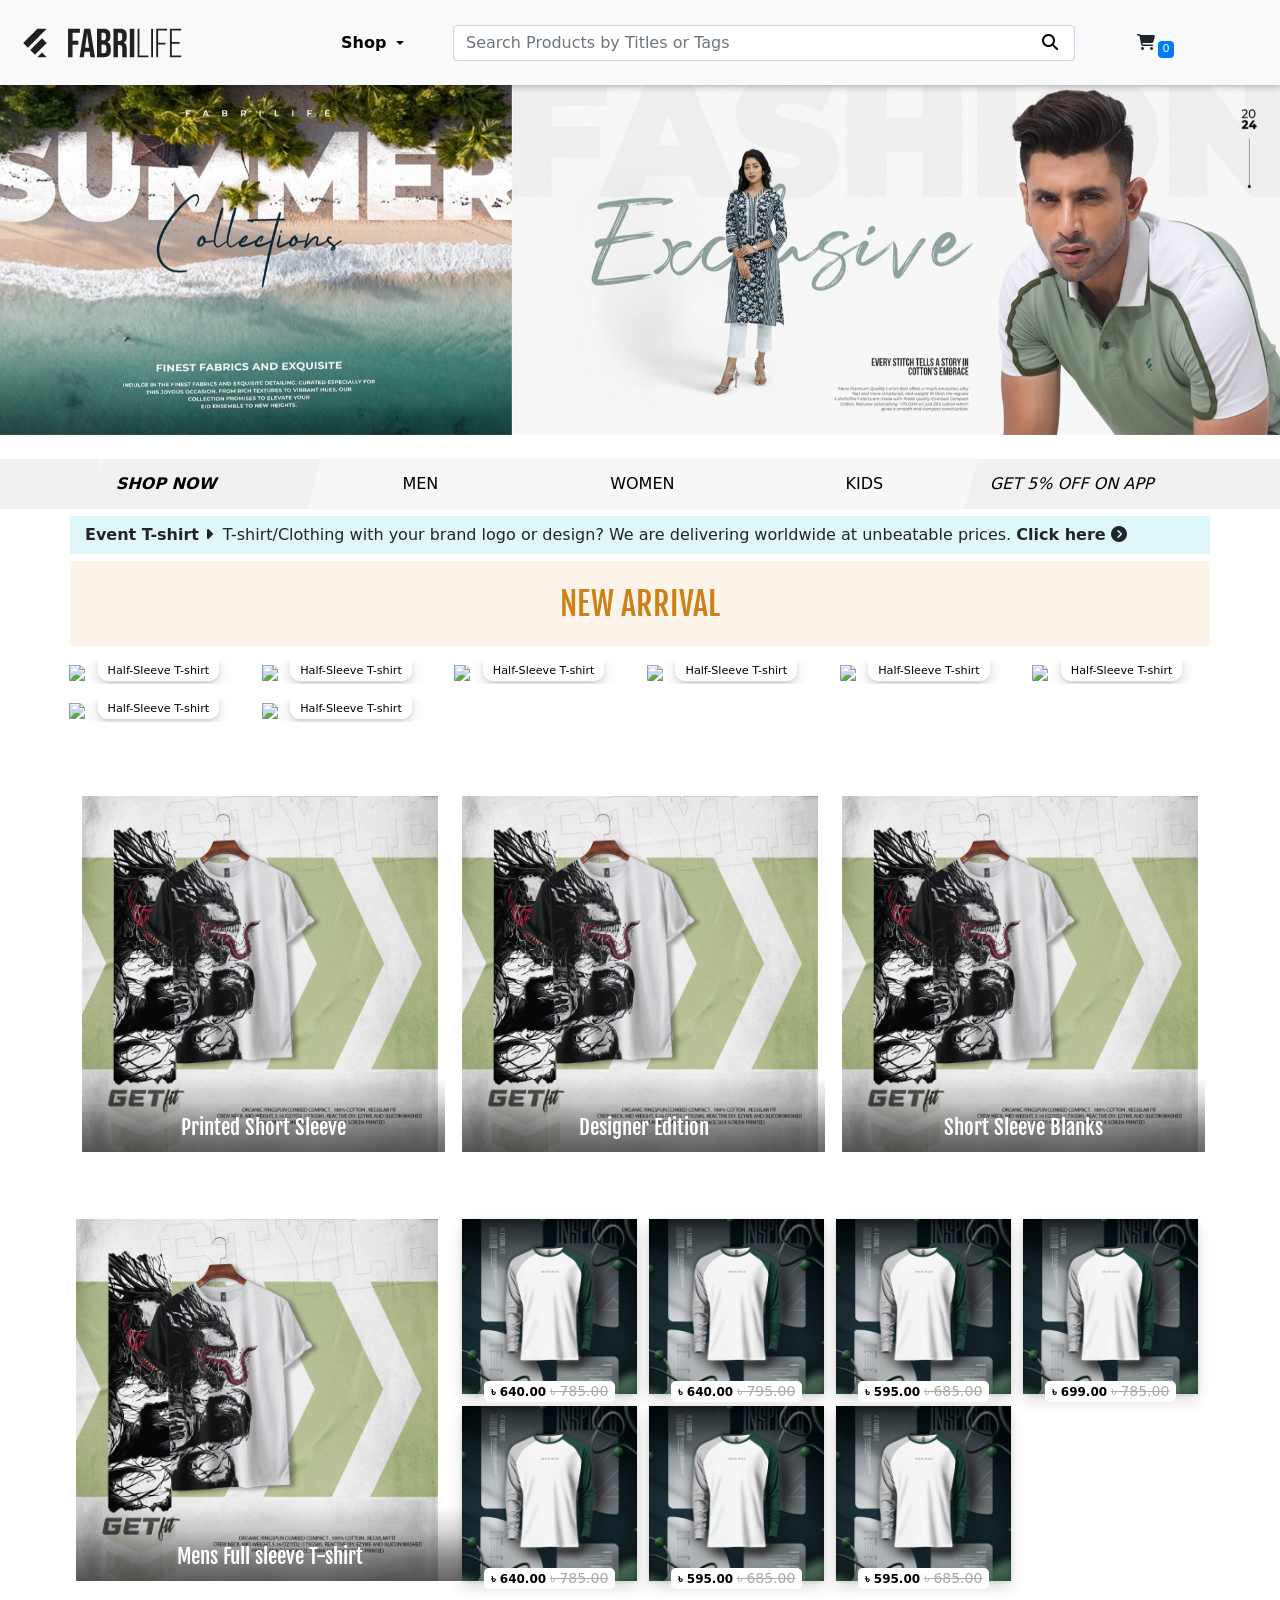
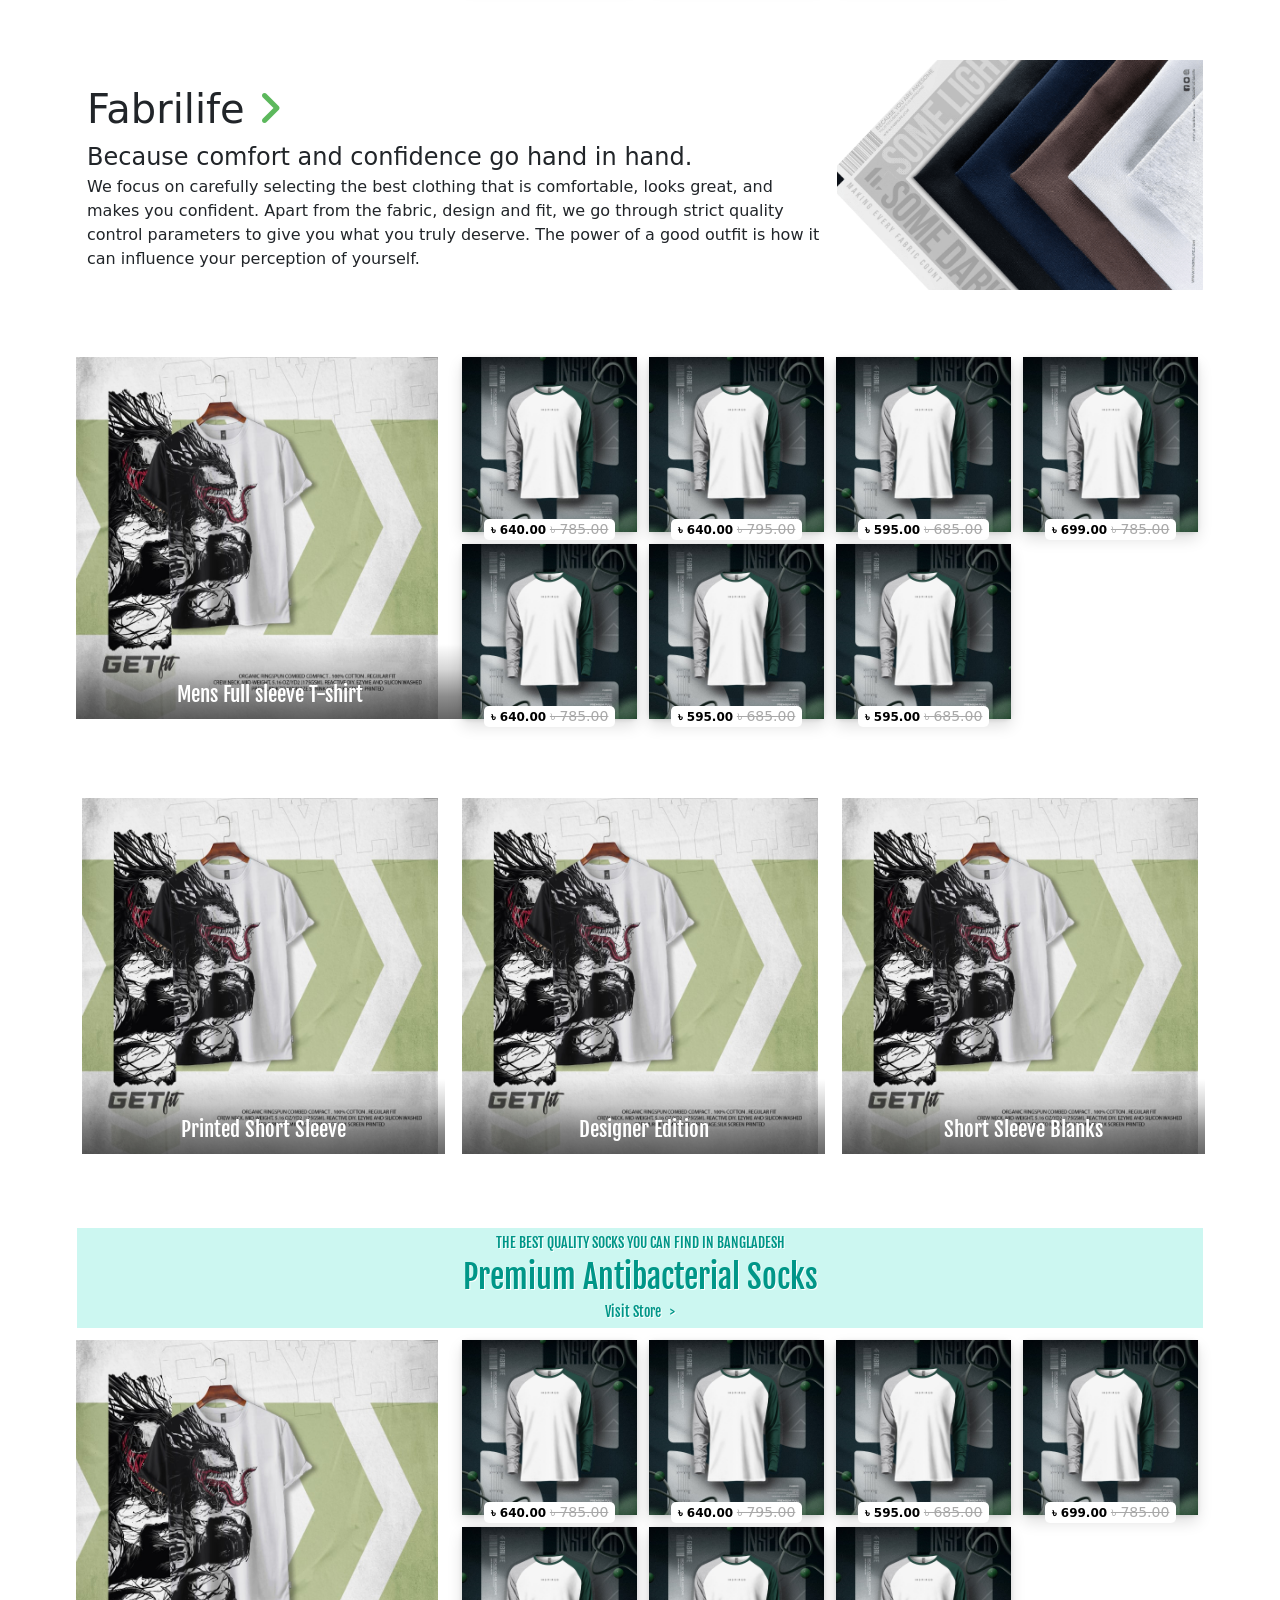
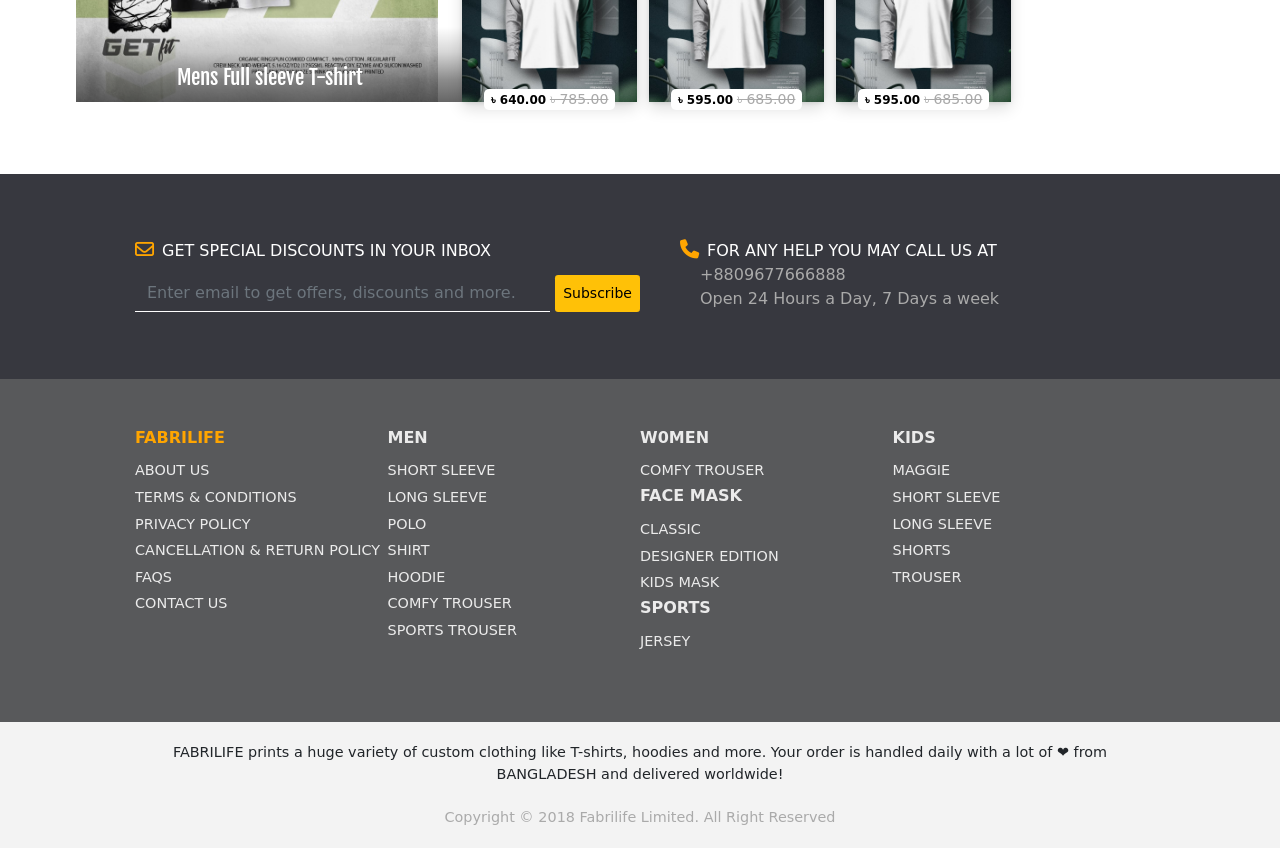
==== index.html @ a07b7080 "my first project" ====
<!DOCTYPE html>
<html lang="en">
<head>
    <meta charset="UTF-8">
    <meta name="viewport" content="width=device-width, initial-scale=1.0">
    <link rel="stylesheet" href="css/bootstrap.min.css">
    <link rel="stylesheet" href="css/all.min.css">
    <!-- Owl Carousel CSS -->
    <link rel="stylesheet" href="https://cdnjs.cloudflare.com/ajax/libs/OwlCarousel2/2.3.4/assets/owl.carousel.min.css">
    <link rel="stylesheet" href="https://cdnjs.cloudflare.com/ajax/libs/OwlCarousel2/2.3.4/assets/owl.theme.default.min.css">
    <!-- Style CSS -->
    <link rel="stylesheet" href="css/style.css">
    <link rel="stylesheet" href="css/responsive.css">
    <title>FabriLife</title>
</head>
<body>
    <nav class="navbar navbar-expand-lg navbar-light bg-light">
        <div class="container-fluid">
          <a class="navbar-brand" href="#"><img src="Images/fabrilife.svg" alt="logo" width="180px" height="36px"></a>
          <button class="navbar-toggler" type="button" data-bs-toggle="collapse" data-bs-target="#navbarSupportedContent" aria-controls="navbarSupportedContent" aria-expanded="false" aria-label="Toggle navigation">
            <span class="navbar-toggler-icon"></span>
          </button>
          <div class="collapse navbar-collapse" id="navbarSupportedContent">
            <div>
            </div>
            <ul class="navbar-nav me-auto mb-2 mb-lg-0">              
              <li class="nav-item dropdown active" >
                <a class="nav-link dropdown-toggle" href="#" id="navbarDropdown" role="button" data-bs-toggle="dropdown" aria-expanded="false">
                    Shop
                </a>
                <ul class="dropdown-menu" aria-labelledby="navbarDropdown">
                    <div class="d-flex">
                        <li>
                          <ul>
                              <li>abcd</li>
                              <li>efgh</li>
                              <li>ijkl</li>
                              <li>mnop</li>
                          </ul>
                        </li>
                        <li style="background-color: #f7f7f7;">
                          <ul>
                              <li>abcd</li>
                              <li>efgh</li>
                              <li>ijkl</li>
                              <li>mnop</li>
                          </ul>
                        </li>
                        <li>
                          <ul>
                              <li>abcd</li>
                              <li>efgh</li>
                              <li>ijkl</li>
                              <li>mnop</li>
                          </ul>
                        </li>
                        <li style="background-color: #f7f7f7;">
                          <ul>
                              <li>abcd</li>
                              <li>efgh</li>
                              <li>ijkl</li>
                              <li>mnop</li>
                          </ul>
                        </li>
                    </div>
                </ul>
              </li>
            </ul>
            <form class="d-flex">
              <input class="form-control me-2" type="search" placeholder="Search Products by Titles or Tags" aria-label="Search">
              <button class="border-0 bg-transparent" type="submit"><i class="fa-solid fa-magnifying-glass"></i></button>
            </form>            
            <a href="cart.html"><button class="btn" type="button"><i class="fa-solid fa-cart-shopping"></i> <span>0</span></button></a>
          </div>
        </div>
    </nav>
    <section>
    <div id="banner" class="owl-carousel">
        <div class="item"><a href="detailes.html"><img src="Images/663c8117d711e.jpg" alt="Slide 1"></a></div>
        <div class="item"><img src="image2.jpg" alt="Slide 2"></div>
        <div class="item"><img src="image3.jpg" alt="Slide 3"></div>
        <!-- Add more slides as needed -->
    </div>
    <div class="body-menu">
        <div class="body-menu-item row">
            <div class="col-lg-1"></div>
            <div class="skew col-lg-2">
                <a class="no-style-link unskew" href="shop.html">SHOP NOW</a>
            </div>
            <div class="col-lg-2">
                <a class="no-style-link" href="">MEN</a>
            </div>
            <div class=" col-lg-2">
                <a class="no-style-link" href="">WOMEN</a>
            </div>
            <div class=" col-lg-2">
                <a class="no-style-link" href="">KIDS</a>
            </div>
            <div class="no-style-link skew col-lg-3" href="">
                <span>GET 5% OFF ON APP</span>                  
            </div>
        </div>
    </div>
    </section>
    <section>
    <div class="container px-0">
        <div class="event_target">
        <strong>Event T-shirt <i class="fa fa-caret-right" aria-hidden="true"></i></strong>&nbsp;
        <span>
            T-shirt/Clothing with your brand logo or design? We are delivering worldwide at unbeatable prices.
            <strong>Click here <i class="fa fa-chevron-circle-right" aria-hidden="true"></i></strong>
        </span>
        </div>
        <div class="campaign shoptop">
        <a class="hot-container-link mindfordesign" href="checkout.html">
            <div class="hot-image-title light">
                NEW ARRIVAL
            </div>
        </a>
        </div>
    </div>
    </section>
    <section id="category">
    <div class="container px-1">
        <div class="row">
        <div class="col-xl-2 col-lg-3 col-md-4 col-sm-6 col-xs-6">
            <div class="flex-cat-block">
                <div class="flex-cat-img">
                    <a href="">
                        <img src="https://www.fabrilife.com/image-gallery/61a794e19d4b4-square.jpg">
                    </a>
                    <div class="flex-cat-button">
                        <a href="">Half-Sleeve T-shirt</a>
                    </div>
                </div>
            </div>
        </div>
        <div class="col-xl-2 col-lg-3 col-md-4 col-sm-6 col-xs-6">
            <div class="flex-cat-block">
                <div class="flex-cat-img">
                    <a href="">
                        <img src="https://www.fabrilife.com/image-gallery/61a794e19d4b4-square.jpg">
                    </a>
                    <div class="flex-cat-button">
                        <a href="">Half-Sleeve T-shirt</a>
                    </div>
                </div>
            </div>
        </div>
        <div class="col-xl-2 col-lg-3 col-md-4 col-sm-6 col-xs-6">
            <div class="flex-cat-block">
                <div class="flex-cat-img">
                    <a href="">
                        <img src="https://www.fabrilife.com/image-gallery/61a794e19d4b4-square.jpg">
                    </a>
                    <div class="flex-cat-button">
                        <a href="">Half-Sleeve T-shirt</a>
                    </div>
                </div>
            </div>
        </div>
        <div class="col-xl-2 col-lg-3 col-md-4 col-sm-6 col-xs-6">
            <div class="flex-cat-block">
                <div class="flex-cat-img">
                    <a href="">
                        <img src="https://www.fabrilife.com/image-gallery/61a794e19d4b4-square.jpg">
                    </a>
                    <div class="flex-cat-button">
                        <a href="">Half-Sleeve T-shirt</a>
                    </div>
                </div>
            </div>
        </div>
        <div class="col-xl-2 col-lg-3 col-md-4 col-sm-6 col-xs-6">
            <div class="flex-cat-block">
                <div class="flex-cat-img">
                    <a href="">
                        <img src="https://www.fabrilife.com/image-gallery/61a794e19d4b4-square.jpg">
                    </a>
                    <div class="flex-cat-button">
                        <a href="">Half-Sleeve T-shirt</a>
                    </div>
                </div>
            </div>
        </div>
        <div class="col-xl-2 col-lg-3 col-md-4 col-sm-6 col-xs-6">
            <div class="flex-cat-block">
                <div class="flex-cat-img">
                    <a href="">
                        <img src="https://www.fabrilife.com/image-gallery/61a794e19d4b4-square.jpg">
                    </a>
                    <div class="flex-cat-button">
                        <a href="">Half-Sleeve T-shirt</a>
                    </div>
                </div>
            </div>
        </div>
        <div class="col-xl-2 col-lg-3 col-md-4 col-sm-6 col-xs-6">
            <div class="flex-cat-block">
                <div class="flex-cat-img">
                    <a href="">
                        <img src="https://www.fabrilife.com/image-gallery/61a794e19d4b4-square.jpg">
                    </a>
                    <div class="flex-cat-button">
                        <a href="">Half-Sleeve T-shirt</a>
                    </div>
                </div>
            </div>
        </div>
        <div class="col-xl-2 col-lg-3 col-md-4 col-sm-6 col-xs-6">
            <div class="flex-cat-block">
                <div class="flex-cat-img">
                    <a href="">
                        <img src="https://www.fabrilife.com/image-gallery/61a794e19d4b4-square.jpg">
                    </a>
                    <div class="flex-cat-button">
                        <a href="">Half-Sleeve T-shirt</a>
                    </div>
                </div>
            </div>
        </div>
        </div>
    </div>
    </section>
    <section id="poster">
    <div class="container">
        <div class="row">
        <div class="col-lg-4 col-md-4 col-sm-6 col-xs-12">
            <a class="product-link" href="">
                <div>
                    <img src="Images/638938e7d0d50-square.jpg">
                </div>
                <div class="hero-link">
                    Printed Short Sleeve
                </div>
            </a>
        </div>
        <div class="col-lg-4 col-md-4 col-sm-6 col-xs-12">
            <a class="product-link" href="">
                <div>
                    <img src="Images/638938e7d0d50-square.jpg">
                </div>
                <div class="hero-link">
                    Designer Edition
                </div>
            </a>
        </div>
        <div class="col-lg-4 col-md-4 col-sm-6 col-xs-12">
            <a class="product-link" href="">
                <div>
                    <img src="Images/638938e7d0d50-square.jpg">
                </div>
                <div class="hero-link">
                    Short Sleeve Blanks
                </div>
            </a>
        </div>
    </div>
    </div>

    </section>
    <section id="poster_product">
        <div class="container">
            <div class="row">
                <div class="col-xl-4 col-lg-3 col-md-4 col-sm-6 col-xs-12">
                    <!-- Product item -->
                    <a class="product-link" href="">
                        <div>
                            <img src="Images/638938e7d0d50-square.jpg">
                        </div>
                        <div class="hero-link">
                            Mens Full sleeve T-shirt
                        </div>
                    </a>
                </div>
                <!-- Repeat for other products -->
                <div class="col-xl-8 d-flex flex-wrap">
                   <div class="col-lg-3 col-md-4 col-sm-3 col-xs-6">
                       <a class="product-link" href="/product/72275-mens-metro-edition-premium-full-sleeve-t-shirt-endless">
                           <div class="home-product">
                               <img src="Images/638a77dd0caa8-square.jpg">
                                                               <div class="product-info">
                                   <div class="product-name">Mens Metro Edition Premium Full Sleeve T-shirt - Endless</div>
                               </div>
                               <div class="product-price">
                                   <div>
                                                                       <strong>৳ 640.00</strong> <strike>৳ 785.00</strike>
                                                                       </div>
                               </div>
                           </div>
                       </a>
                   </div>
                   <div class="col-lg-3 col-md-4 col-sm-3 col-xs-6">
                       <a class="product-link" href="/product/72713-mens-metro-edition-premium-full-sleeve-t-shirt-twilight">
                           <div class="home-product">
                               <img src="Images/638a77dd0caa8-square.jpg">
                                                               <div class="product-info">
                                   <div class="product-name">Mens Metro Edition Premium Full Sleeve T-shirt - Twilight </div>
                               </div>
                               <div class="product-price">
                                   <div>
                                                                       <strong>৳ 640.00</strong> <strike>৳ 795.00</strike>
                                                                       </div>
                               </div>
                           </div>
                       </a>
                   </div>
                   <div class="col-lg-3 col-md-4 col-sm-3 col-xs-6">
                       <a class="product-link" href="/product/72154-mens-premium-blank-full-sleeve-t-shirt-sky-blue">
                           <div class="home-product">
                               <img src="Images/638a77dd0caa8-square.jpg">
                                                               <div class="product-info">
                                   <div class="product-name">Mens Premium Blank Full Sleeve T-Shirt - Sky blue </div>
                               </div>
                               <div class="product-price">
                                   <div>
                                                                       <strong>৳ 595.00</strong> <strike>৳ 685.00</strike>
                                                                       </div>
                               </div>
                           </div>
                       </a>
                   </div>
                   <div class="col-lg-3 col-md-4 col-sm-3 col-xs-6">
                       <a class="product-link" href="/product/71877-mens-urban-edition-premium-full-sleeve-t-shirt-serenity">
                           <div class="home-product">
                               <img src="Images/638a77dd0caa8-square.jpg">
                                                               <div class="product-info">
                                   <div class="product-name">Mens Urban Edition Premium Full Sleeve T-shirt - Serenity</div>
                               </div>
                               <div class="product-price">
                                   <div>
                                                                       <strong>৳ 699.00</strong> <strike>৳ 785.00</strike>
                                                                       </div>
                               </div>
                           </div>
                       </a>
                   </div>
                   <div class="col-lg-3 col-md-4 col-sm-3 col-xs-6">
                       <a class="product-link" href="/product/72271-mens-metro-edition-premium-full-sleeve-t-shirt-courage">
                           <div class="home-product">
                               <img src="Images/638a77dd0caa8-square.jpg">
                                                               <div class="product-info">
                                   <div class="product-name">Mens Metro Edition Premium Full Sleeve T-shirt - Courage</div>
                               </div>
                               <div class="product-price">
                                   <div>
                                                                       <strong>৳ 640.00</strong> <strike>৳ 785.00</strike>
                                                                       </div>
                               </div>
                           </div>
                       </a>
                   </div>
                   <div class="col-lg-3 col-md-4 col-sm-3 col-xs-6">
                       <a class="product-link" href="/product/72153-mens-premium-blank-full-sleeve-t-shirt-stellar">
                           <div class="home-product">
                               <img src="Images/638a77dd0caa8-square.jpg">
                                                               <div class="product-info">
                                   <div class="product-name">Mens Premium Blank Full Sleeve T-Shirt - Stellar</div>
                               </div>
                               <div class="product-price">
                                   <div>
                                                                       <strong>৳ 595.00</strong> <strike>৳ 685.00</strike>
                                                                       </div>
                               </div>
                           </div>
                       </a>
                   </div>
                   <div class="col-lg-3 col-md-4 col-sm-3 col-xs-6">
                       <a class="product-link" href="/product/72724-mens-premium-blank-full-sleeve-t-shirt-iceburg-green">
                           <div class="home-product">
                               <img src="Images/638a77dd0caa8-square.jpg">
                                                               <div class="product-info">
                                   <div class="product-name">Mens Premium Blank Full Sleeve T-Shirt - Iceburg green</div>
                               </div>
                               <div class="product-price">
                                   <div>
                                                                       <strong>৳ 595.00</strong> <strike>৳ 685.00</strike>
                                                                       </div>
                               </div>
                           </div>
                       </a>
                   </div>
                   <!-- <div class="col-xl-2 col-lg-3 col-md-4 col-sm-3 col-xs-6">
                       <a class="product-link" href="/product/71735-premium-full-sleeve-raglan-t-shirt-navy">
                           </a><div class="home-product"><a class="product-link" href="/product/71735-premium-full-sleeve-raglan-t-shirt-navy">
                               <img src="Images/638a77dd0caa8-square.jpg">
                                                               </a><a class="hot-container-link" href="https://fabrilife.com/shop?refinementList%5Bcats%5D%5B0%5D=Mens%20%3E%20Full%20Sleeve%20T-shirt"><div class="hot-image-title"><span>View</span><span>More</span></div></a>
                                                               <div class="product-info">
                                   <div class="product-name">Premium Full Sleeve Raglan T-Shirt - Navy</div>
                               </div>
                               <div class="product-price">
                                   <div>
                                                                       <strong>৳ 595.00</strong> <strike>৳ 685.00</strike>
                                                                       </div>
                               </div>
                           </div>
                       
                   </div> -->
                </div>
            </div>
        </div>
    </section>
    <section id="fabric"> 
        <div class="container">
            <div class="row comfort-flex">
                <div class="col-lg-8 col-sm-12">
                    <div class="comfort">
                        <div class="comfort-heading">Fabrilife <i style="color: #5cb85c;" class="fa fa-angle-right" aria-hidden="true"></i></div>
                        <div class="comfort-subheading">Because comfort and confidence go hand in hand.</div>
                        <span>
                            We focus on carefully selecting the best clothing that is comfortable, looks great, and makes you confident.
                            Apart from the fabric, design and fit, we go through strict quality control parameters to give you what you truly deserve.
                            The power of a good outfit is how it can influence your perception of yourself.
                        </span>
                    </div>
                </div>
                <div class="col-lg-4 col-sm-12">
                    <a class="product-link" href="#">
                        <div>
                            <img src="Images/fabric.png">
                        </div>
                    </a>
                </div>
            </div>
        </div>
    </section>
    <section id="poster_product">
        <div class="container">
            <div class="row">
                <div class="col-xl-4 col-lg-3 col-md-4 col-sm-6 col-xs-12">
                    <!-- Product item -->
                    <a class="product-link" href="">
                        <div>
                            <img src="Images/638938e7d0d50-square.jpg">
                        </div>
                        <div class="hero-link">
                            Mens Full sleeve T-shirt
                        </div>
                    </a>
                </div>
                <!-- Repeat for other products -->
                <div class="col-xl-8 d-flex flex-wrap">
                   <div class="col-lg-3 col-md-4 col-sm-3 col-xs-6">
                       <a class="product-link" href="/product/72275-mens-metro-edition-premium-full-sleeve-t-shirt-endless">
                           <div class="home-product">
                               <img src="Images/638a77dd0caa8-square.jpg">
                                                               <div class="product-info">
                                   <div class="product-name">Mens Metro Edition Premium Full Sleeve T-shirt - Endless</div>
                               </div>
                               <div class="product-price">
                                   <div>
                                                                       <strong>৳ 640.00</strong> <strike>৳ 785.00</strike>
                                                                       </div>
                               </div>
                           </div>
                       </a>
                   </div>
                   <div class="col-lg-3 col-md-4 col-sm-3 col-xs-6">
                       <a class="product-link" href="/product/72713-mens-metro-edition-premium-full-sleeve-t-shirt-twilight">
                           <div class="home-product">
                               <img src="Images/638a77dd0caa8-square.jpg">
                                                               <div class="product-info">
                                   <div class="product-name">Mens Metro Edition Premium Full Sleeve T-shirt - Twilight </div>
                               </div>
                               <div class="product-price">
                                   <div>
                                                                       <strong>৳ 640.00</strong> <strike>৳ 795.00</strike>
                                                                       </div>
                               </div>
                           </div>
                       </a>
                   </div>
                   <div class="col-lg-3 col-md-4 col-sm-3 col-xs-6">
                       <a class="product-link" href="/product/72154-mens-premium-blank-full-sleeve-t-shirt-sky-blue">
                           <div class="home-product">
                               <img src="Images/638a77dd0caa8-square.jpg">
                                                               <div class="product-info">
                                   <div class="product-name">Mens Premium Blank Full Sleeve T-Shirt - Sky blue </div>
                               </div>
                               <div class="product-price">
                                   <div>
                                                                       <strong>৳ 595.00</strong> <strike>৳ 685.00</strike>
                                                                       </div>
                               </div>
                           </div>
                       </a>
                   </div>
                   <div class="col-lg-3 col-md-4 col-sm-3 col-xs-6">
                       <a class="product-link" href="/product/71877-mens-urban-edition-premium-full-sleeve-t-shirt-serenity">
                           <div class="home-product">
                               <img src="Images/638a77dd0caa8-square.jpg">
                                                               <div class="product-info">
                                   <div class="product-name">Mens Urban Edition Premium Full Sleeve T-shirt - Serenity</div>
                               </div>
                               <div class="product-price">
                                   <div>
                                                                       <strong>৳ 699.00</strong> <strike>৳ 785.00</strike>
                                                                       </div>
                               </div>
                           </div>
                       </a>
                   </div>
                   <div class="col-lg-3 col-md-4 col-sm-3 col-xs-6">
                       <a class="product-link" href="/product/72271-mens-metro-edition-premium-full-sleeve-t-shirt-courage">
                           <div class="home-product">
                               <img src="Images/638a77dd0caa8-square.jpg">
                                                               <div class="product-info">
                                   <div class="product-name">Mens Metro Edition Premium Full Sleeve T-shirt - Courage</div>
                               </div>
                               <div class="product-price">
                                   <div>
                                                                       <strong>৳ 640.00</strong> <strike>৳ 785.00</strike>
                                                                       </div>
                               </div>
                           </div>
                       </a>
                   </div>
                   <div class="col-lg-3 col-md-4 col-sm-3 col-xs-6">
                       <a class="product-link" href="/product/72153-mens-premium-blank-full-sleeve-t-shirt-stellar">
                           <div class="home-product">
                               <img src="Images/638a77dd0caa8-square.jpg">
                                                               <div class="product-info">
                                   <div class="product-name">Mens Premium Blank Full Sleeve T-Shirt - Stellar</div>
                               </div>
                               <div class="product-price">
                                   <div>
                                                                       <strong>৳ 595.00</strong> <strike>৳ 685.00</strike>
                                                                       </div>
                               </div>
                           </div>
                       </a>
                   </div>
                   <div class="col-lg-3 col-md-4 col-sm-3 col-xs-6">
                       <a class="product-link" href="/product/72724-mens-premium-blank-full-sleeve-t-shirt-iceburg-green">
                           <div class="home-product">
                               <img src="Images/638a77dd0caa8-square.jpg">
                                                               <div class="product-info">
                                   <div class="product-name">Mens Premium Blank Full Sleeve T-Shirt - Iceburg green</div>
                               </div>
                               <div class="product-price">
                                   <div>
                                                                       <strong>৳ 595.00</strong> <strike>৳ 685.00</strike>
                                                                       </div>
                               </div>
                           </div>
                       </a>
                   </div>
                   <!-- <div class="col-xl-2 col-lg-3 col-md-4 col-sm-3 col-xs-6">
                       <a class="product-link" href="/product/71735-premium-full-sleeve-raglan-t-shirt-navy">
                           </a><div class="home-product"><a class="product-link" href="/product/71735-premium-full-sleeve-raglan-t-shirt-navy">
                               <img src="Images/638a77dd0caa8-square.jpg">
                                                               </a><a class="hot-container-link" href="https://fabrilife.com/shop?refinementList%5Bcats%5D%5B0%5D=Mens%20%3E%20Full%20Sleeve%20T-shirt"><div class="hot-image-title"><span>View</span><span>More</span></div></a>
                                                               <div class="product-info">
                                   <div class="product-name">Premium Full Sleeve Raglan T-Shirt - Navy</div>
                               </div>
                               <div class="product-price">
                                   <div>
                                                                       <strong>৳ 595.00</strong> <strike>৳ 685.00</strike>
                                                                       </div>
                               </div>
                           </div>
                       
                   </div> -->
                </div>
            </div>
        </div>
    </section>
    <section id="poster">
        <div class="container">
          <div class="row">
            <div class="col-lg-4 col-md-4 col-sm-6 col-xs-12">
                <a class="product-link" href="">
                    <div>
                        <img src="Images/638938e7d0d50-square.jpg">
                    </div>
                    <div class="hero-link">
                        Printed Short Sleeve
                    </div>
                </a>
            </div>
            <div class="col-lg-4 col-md-4 col-sm-6 col-xs-12">
                <a class="product-link" href="">
                    <div>
                        <img src="Images/638938e7d0d50-square.jpg">
                    </div>
                    <div class="hero-link">
                        Designer Edition
                    </div>
                </a>
            </div>
            <div class="col-lg-4 col-md-4 col-sm-6 col-xs-12">
                <a class="product-link" href="">
                    <div>
                        <img src="Images/638938e7d0d50-square.jpg">
                    </div>
                    <div class="hero-link">
                        Short Sleeve Blanks
                    </div>
                </a>
            </div>
        </div>
        </div>

      </section>
    <section id="premium">
        <div class="container">
            <div class="row">
                <div class="col-lg-12">
                    <div class="shoptop" style="min-height: 100px;">
                        <a class="hot-container-link mindfordesign" href="">
                            <div class="hot-image-title light">
                                <div class="hot-title">The Best Quality Socks you can find in Bangladesh</div>
                                <div class="hot-topic">Premium Antibacterial Socks</div>
                                <div class="hot-link">Visit Store&nbsp;&nbsp;&nbsp;&gt;</div>
                            </div>
                        </a>
                    </div>
                </div>
            </div>
        </div>
    </section>
    <section id="poster_product" style="margin-top: 5px;">
        <div class="container">
            <div class="row">
                <div class="col-xl-4 col-lg-3 col-md-4 col-sm-6 col-xs-12">
                    <!-- Product item -->
                    <a class="product-link" href="">
                        <div>
                            <img src="Images/638938e7d0d50-square.jpg">
                        </div>
                        <div class="hero-link">
                            Mens Full sleeve T-shirt
                        </div>
                    </a>
                </div>
                <!-- Repeat for other products -->
                <div class="col-xl-8 d-flex flex-wrap">
                   <div class="col-lg-3 col-md-4 col-sm-3 col-xs-6">
                       <a class="product-link" href="/product/72275-mens-metro-edition-premium-full-sleeve-t-shirt-endless">
                           <div class="home-product">
                               <img src="Images/638a77dd0caa8-square.jpg">
                                                               <div class="product-info">
                                   <div class="product-name">Mens Metro Edition Premium Full Sleeve T-shirt - Endless</div>
                               </div>
                               <div class="product-price">
                                   <div>
                                                                       <strong>৳ 640.00</strong> <strike>৳ 785.00</strike>
                                                                       </div>
                               </div>
                           </div>
                       </a>
                   </div>
                   <div class="col-lg-3 col-md-4 col-sm-3 col-xs-6">
                       <a class="product-link" href="/product/72713-mens-metro-edition-premium-full-sleeve-t-shirt-twilight">
                           <div class="home-product">
                               <img src="Images/638a77dd0caa8-square.jpg">
                                                               <div class="product-info">
                                   <div class="product-name">Mens Metro Edition Premium Full Sleeve T-shirt - Twilight </div>
                               </div>
                               <div class="product-price">
                                   <div>
                                                                       <strong>৳ 640.00</strong> <strike>৳ 795.00</strike>
                                                                       </div>
                               </div>
                           </div>
                       </a>
                   </div>
                   <div class="col-lg-3 col-md-4 col-sm-3 col-xs-6">
                       <a class="product-link" href="/product/72154-mens-premium-blank-full-sleeve-t-shirt-sky-blue">
                           <div class="home-product">
                               <img src="Images/638a77dd0caa8-square.jpg">
                                                               <div class="product-info">
                                   <div class="product-name">Mens Premium Blank Full Sleeve T-Shirt - Sky blue </div>
                               </div>
                               <div class="product-price">
                                   <div>
                                                                       <strong>৳ 595.00</strong> <strike>৳ 685.00</strike>
                                                                       </div>
                               </div>
                           </div>
                       </a>
                   </div>
                   <div class="col-lg-3 col-md-4 col-sm-3 col-xs-6">
                       <a class="product-link" href="/product/71877-mens-urban-edition-premium-full-sleeve-t-shirt-serenity">
                           <div class="home-product">
                               <img src="Images/638a77dd0caa8-square.jpg">
                                                               <div class="product-info">
                                   <div class="product-name">Mens Urban Edition Premium Full Sleeve T-shirt - Serenity</div>
                               </div>
                               <div class="product-price">
                                   <div>
                                                                       <strong>৳ 699.00</strong> <strike>৳ 785.00</strike>
                                                                       </div>
                               </div>
                           </div>
                       </a>
                   </div>
                   <div class="col-lg-3 col-md-4 col-sm-3 col-xs-6">
                       <a class="product-link" href="/product/72271-mens-metro-edition-premium-full-sleeve-t-shirt-courage">
                           <div class="home-product">
                               <img src="Images/638a77dd0caa8-square.jpg">
                                                               <div class="product-info">
                                   <div class="product-name">Mens Metro Edition Premium Full Sleeve T-shirt - Courage</div>
                               </div>
                               <div class="product-price">
                                   <div>
                                                                       <strong>৳ 640.00</strong> <strike>৳ 785.00</strike>
                                                                       </div>
                               </div>
                           </div>
                       </a>
                   </div>
                   <div class="col-lg-3 col-md-4 col-sm-3 col-xs-6">
                       <a class="product-link" href="/product/72153-mens-premium-blank-full-sleeve-t-shirt-stellar">
                           <div class="home-product">
                               <img src="Images/638a77dd0caa8-square.jpg">
                                                               <div class="product-info">
                                   <div class="product-name">Mens Premium Blank Full Sleeve T-Shirt - Stellar</div>
                               </div>
                               <div class="product-price">
                                   <div>
                                                                       <strong>৳ 595.00</strong> <strike>৳ 685.00</strike>
                                                                       </div>
                               </div>
                           </div>
                       </a>
                   </div>
                   <div class="col-lg-3 col-md-4 col-sm-3 col-xs-6">
                       <a class="product-link" href="/product/72724-mens-premium-blank-full-sleeve-t-shirt-iceburg-green">
                           <div class="home-product">
                               <img src="Images/638a77dd0caa8-square.jpg">
                                                               <div class="product-info">
                                   <div class="product-name">Mens Premium Blank Full Sleeve T-Shirt - Iceburg green</div>
                               </div>
                               <div class="product-price">
                                   <div>
                                                                       <strong>৳ 595.00</strong> <strike>৳ 685.00</strike>
                                                                       </div>
                               </div>
                           </div>
                       </a>
                   </div>
                   <!-- <div class="col-xl-2 col-lg-3 col-md-4 col-sm-3 col-xs-6">
                       <a class="product-link" href="/product/71735-premium-full-sleeve-raglan-t-shirt-navy">
                           </a><div class="home-product"><a class="product-link" href="/product/71735-premium-full-sleeve-raglan-t-shirt-navy">
                               <img src="Images/638a77dd0caa8-square.jpg">
                                                               </a><a class="hot-container-link" href="https://fabrilife.com/shop?refinementList%5Bcats%5D%5B0%5D=Mens%20%3E%20Full%20Sleeve%20T-shirt"><div class="hot-image-title"><span>View</span><span>More</span></div></a>
                                                               <div class="product-info">
                                   <div class="product-name">Premium Full Sleeve Raglan T-Shirt - Navy</div>
                               </div>
                               <div class="product-price">
                                   <div>
                                                                       <strong>৳ 595.00</strong> <strike>৳ 685.00</strike>
                                                                       </div>
                               </div>
                           </div>
                       
                   </div> -->
                </div>
            </div>
        </div>
    </section>
    <footer>
        <div class="footer-container mt-4">
            <div id="footer" class="container-fluid no-margin-padding">
              <div class="row newsletter">
                  <div class="ftbl d-flex">
                      <div class="col-md-6 text-center">
                          <div class="pull-left">
                              <div class="ftbl-text"><i class="fa fa-envelope-o"></i>GET SPECIAL DISCOUNTS IN YOUR INBOX</div>
                              <div class="form-inline pull-left newsletter-form">
                                <input class="form-control mail-subscribe email-submit-input" type="email" name="email" placeholder="Enter email to get offers, discounts and more." required="">
                                <button class="btn btn-sm btn-warning mail-subscribe-btn" type="submit">Subscribe</button>
                              </div>
                          </div>
                      </div>
                      <div class="col-md-6 text-center">
                          <div class="pull-left">
                              <div class="ftbl-text"><i class="fa fa-phone"></i>FOR ANY HELP YOU MAY CALL US AT</div>
                              <div style="text-align: left; color: #aaa; margin-left: 20px">
                                +8809677666888<br>
                                Open 24 Hours a Day, 7 Days a week
                              </div>
                          </div>
                      </div>
                  </div>
              </div>
              <div class="row footer_menu_item">
                  <div class="ftbl">
                      <div class="col-lg-3 col-md-6 col-sm-12 text-left">
                          <div style=" color: orange">FABRILIFE</div>
                          <li class="sub-item-list"><a class="no-style-link" href="/user-specification">ABOUT US</a></li>
                          <li class="sub-item-list"><a class="no-style-link" href="/terms">TERMS &amp; CONDITIONS</a></li>
                          <li class="sub-item-list"><a class="no-style-link" href="/privacy-policy">PRIVACY POLICY</a></li>
                          <li class="sub-item-list"><a class="no-style-link" href="/refund-policy">CANCELLATION &amp; RETURN POLICY</a></li>
                          <li class="sub-item-list"><a class="no-style-link" href="/faq">FAQS</a></li>
                          <li class="sub-item-list"><a class="no-style-link" href="/contact-us">CONTACT US</a></li>
                          <!-- <ul style="margin: 0px; padding: 15px 0 0 0;">
                              <li class="text-center" style="list-style:none; display: inline-block; background: #000; border-radius: .7rem; width: 1.4rem; height: 1.4rem;">
                                  <a class="fabrilife_social" style="color: white;" href="https://www.facebook.com/fabrilife" title="Facebook">
                                     <i class="fa fa-facebook"></i>
                                 </a>
                              </li>
                              <li class="text-center" style="list-style:none; display: inline-block; background: #000; border-radius: .7rem; width: 1.4rem; height: 1.4rem;">
                                  <a class="fabrilife_social" style="color: white;" href="https://twitter.com/fabrilife" title="Twitter">
                                     <i class="fa fa-twitter"></i>
                                 </a>
                              </li>
                              <li class="text-center" style="list-style:none; display: inline-block; background: #000; border-radius: .7rem; width: 1.4rem; height: 1.4rem;">
                                  <a class="fabrilife_social" style="color: white;" href="https://www.youtube.com/channel/UCLooFQFh-FJvbMKIBXQszxQ" title="Google Plus">
                                     <i class="fa fa-youtube"></i>
                                  </a>
                              </li>
                              <li class="text-center" style="list-style:none; display: inline-block; background: #000; border-radius: .7rem; width: 1.4rem; height: 1.4rem;">
                                  <a class="fabrilife_social" style="color: white;" href="https://www.instagram.com/fabrilife" title="Instagram">
                                     <i class="fa fa-instagram"></i>
                                 </a>
                              </li>
                              <li class="text-center" style="list-style:none; display: inline-block; background: #000; border-radius: .7rem; width: 1.4rem; height: 1.4rem;">
                                 <a class="fabrilife_social" style="color: white;" href="https://www.pinterest.com/shajgoj/?eq=shajgoj&amp;etslf=4683" title="Pinterest">
                                    <i class="fa fa-pinterest-p"></i>
                                </a>
                              </li>
                          </ul> -->
                      </div>
                      <div class="col-lg-3 col-md-6 col-sm-12 text-left">
                          <div>MEN</div>
                          <li class="sub-item-list"><a class="no-style-link" href="https://fabrilife.com/shop?refinementList%5Bcats%5D%5B0%5D=Mens%20%3E%20Half%20Sleeve%20T-shirt">SHORT SLEEVE</a></li>
                          <li class="sub-item-list"><a class="no-style-link" href="https://fabrilife.com/shop?refinementList%5Bcats%5D%5B0%5D=Mens%20%3E%20Full%20Sleeve%20T-shirt">LONG SLEEVE</a></li>
                          <li class="sub-item-list"><a class="no-style-link" href="https://fabrilife.com/shop?refinementList%5Bcats%5D%5B0%5D=Mens%20%3E%20Polo%20T-shirt">POLO</a></li>
                          <li class="sub-item-list"><a class="no-style-link" href="https://fabrilife.com/shop?refinementList%5Bcats%5D%5B0%5D=Mens%20%3E%20Shirt">SHIRT</a></li>
                          <li class="sub-item-list"><a class="no-style-link" href="https://fabrilife.com/shop?refinementList%5Bcats%5D%5B0%5D=Mens%20%3E%20Hoodie">HOODIE</a></li>
                          <li class="sub-item-list"><a class="no-style-link" href="https://fabrilife.com/shop?refinementList%5Bcats%5D%5B0%5D=Mens%20%3E%20Comfy%20Trouser">COMFY TROUSER</a></li>
                          <li class="sub-item-list"><a class="no-style-link" href="https://fabrilife.com/shop?refinementList%5Bcats%5D%5B0%5D=Mens%20%3E%20Sports%20Trouser">SPORTS TROUSER</a></li>
                      </div>
                      <div class="col-lg-3 col-md-6 col-sm-12 text-left">
                          <div>W0MEN</div>
                          <li class="sub-item-list"><a class="no-style-link" href="https://fabrilife.com/shop?refinementList%5Bcats%5D%5B0%5D=Womens%20%3E%20Comfy%20Trouser">COMFY TROUSER</a></li>
                          <div style="font-weight: bold; font-size: 1rem;">FACE MASK</div>
                          <li class="sub-item-list"><a class="no-style-link" href="https://fabrilife.com/shop?refinementList%5Bcats%5D%5B0%5D=Face%20Mask%20%3E%20Professional%207%20Layer%20Mask">CLASSIC</a></li>
                          <li class="sub-item-list"><a class="no-style-link" href="https://fabrilife.com/shop?refinementList%5Bcats%5D%5B0%5D=Face%20Mask%20%3E%20Womens%20Designer%20Edition">DESIGNER EDITION</a></li>
                          <li class="sub-item-list"><a class="no-style-link" href="https://fabrilife.com/shop?refinementList%5Bcats%5D%5B0%5D=Face%20Mask%20%3E%20Kids%20Mask">KIDS MASK</a></li>
                          <div style="font-weight: bold; font-size: 1rem;">SPORTS</div>
                          <li class="sub-item-list"><a class="no-style-link" href="https://fabrilife.com/shop?refinementList%5Bcats%5D%5B0%5D=Mens%20%3E%20Half%20Sleeve%20T-shirt%20%3E%20Sports">JERSEY</a></li>
                      </div>
                      <div class="col-lg-3 col-md-6 col-sm-12 text-left">
                          <div>KIDS</div>
                          <li class="sub-item-list"><a class="no-style-link" href="https://fabrilife.com/shop?refinementList%5Bcats%5D%5B0%5D=Kids%20%3E%20Maggie">MAGGIE</a></li>
                          <li class="sub-item-list"><a class="no-style-link" href="https://fabrilife.com/shop?refinementList%5Bcats%5D%5B0%5D=Kids%20%3E%20Half%20Sleeve%20T-shirt">SHORT SLEEVE</a></li>
                          <li class="sub-item-list"><a class="no-style-link" href="https://fabrilife.com/shop?refinementList%5Bcats%5D%5B0%5D=Kids%20%3E%20Full%20Sleeve%20T-shirt">LONG SLEEVE</a></li>
                          <li class="sub-item-list"><a class="no-style-link" href="https://fabrilife.com/shop?refinementList%5Bcats%5D%5B0%5D=Kids%20%3E%20Shorts">SHORTS</a></li>
                          <li class="sub-item-list"><a class="no-style-link" href="https://fabrilife.com/shop?refinementList%5Bcats%5D%5B0%5D=Kids%20%3E%20Trouser">TROUSER</a></li>
                      </div>
                  </div>
              </div>
              <div class="row copyright">
                  <div class="title">
                      FABRILIFE prints a huge variety of custom clothing like T-shirts, hoodies and more. Your order is handled daily with a lot of ❤️️ from BANGLADESH and delivered worldwide!
                      <br>
                      <br>
                      <div>Copyright © 2018 Fabrilife Limited. All Right Reserved</div>
                  </div>
              </div>
            </div>
          </div>
    </footer>
    
    <script src="https://cdnjs.cloudflare.com/ajax/libs/jquery/3.6.0/jquery.min.js"></script>
    <!-- Owl Carousel JS -->
    <script src="https://cdnjs.cloudflare.com/ajax/libs/OwlCarousel2/2.3.4/owl.carousel.min.js"></script>
    <!-- jQuery (required by Owl Carousel) -->
    <script src="js/bootstrap.bundle.min.js"></script>
    <script src="js/homepage.js"></script>
</body>
</html>
---- css/style.css ----
@import url('https://fonts.googleapis.com/css2?family=Fjalla+One&display=swap');
@import url('https://fonts.googleapis.com/css2?family=Rajdhani:wght@300;400;500;600;700&display=swap');
*{
    padding: 0;
    margin: 0;
    box-sizing: border-box;
    
}
a{
    text-decoration: none;
}
li{
    list-style: none;
}
ul{
    padding: 0;
    list-style-type: none;
}
img{
    vertical-align: middle;
}
nav{
    height: 85px;
    box-shadow: 0 0 8px 0 rgba(0,0,0,.4);
    position: fixed;
    z-index: 1000;

    & form.d-flex{
        width: 630px;
        height: 36px;
    }
    & .container-fluid {

        & #navbarSupportedContent {
            justify-content: space-between;            
            & ul{
                margin-right: unset !important;
                & .dropdown .dropdown-toggle {
                    font-size: 1rem;
                    font-weight: bold;
                    color: black;
                    &::after{
                        vertical-align: middle;
                    }
                }
                & .dropdown-menu {top: 60px;}
                & .dropdown-menu li{
                    min-width: 150px;
                    line-height: 16px;
                    padding: 10px 15px;
                    
                    & ul li{
                        padding: 6px 0;
                        &:hover{
                            color: #04aeef;                            
                        }
                        &:first-child {
                            color: #222;
                            text-transform: uppercase;
                            font-weight: 500;
                            padding: 6px 0;
                            font-size: 15px;
                            &:hover{
                                color: #04aeef;                            
                            }
                        }
                    }
                }
            }
            & form {
                position: relative;
                & button {
                    position: absolute;
                    right: 25px;
                    top: 50%;
                    transform: translateY(-50%);
                }
            } 
            & button.btn {
                margin-right: 100px;
                position: relative;
                &
                span {
                    background: #007bff;
                    font-size: .7rem;
                    color: white;
                    padding: 0rem .4em;
                    border-radius: .25rem;
                    right: -7px;
                    position: absolute;
                    bottom: 3px;
                }
            }
        } 

        & .navbar-brand{
            margin-right: 100px;
        }
    }
}
#banner {
    & .item img{
        height: 350px;
    }
}
.body-menu{
    background: #f7f7f7;
    height: 50px;
    overflow: hidden;
    & .body-menu-item{
        display: flex;
        justify-content: space-around;
        & .col-lg-1{background: #f1f1f1;}
        & .skew {
            transform: skewX(-15deg);
            background: #f1f1f1;
            padding: 0 0px 0 20px;
            margin: 0 -7px;
            & .unskew {
                transform: skewX(0deg);
                display: flex;
                line-height: 50px;
                font-weight: 600;
            }
        }
        & .col-lg-2{
            line-height: 50px;
            text-align: center;
            & a {
                color: black;
                font-weight: 400;
            }            
        }
        & .col-lg-3{
            line-height: 50px;
            color: black;
            font-weight: 500;
        }
    }
}
.event_target{
    background: #E0F7FA;
    margin-top: 7px;
    padding: 7px 15px;
}
.campaign{
    height: 85px;
    background: #fcf4e9;
    margin-top: 7px;
    & a{
        height: 100%;
        width: 100%;
        display: flex;
        justify-content: center;
        align-items: center;
        & div{
            font-size: 2.0rem !important;
            text-shadow: 1px 1px #FFF !important;
            color: #cc8119 !important;
            font-family: 'Fjalla One', sans-serif;
        }
    }
}
#category .container .row{
    margin-top: 7px;
    & .col-lg-3{
        padding: 7px;
        & .flex-cat-block .flex-cat-img {
            border-radius: 5px;
            overflow: hidden;
            position: relative;
            & a img{
                width: 100%;
            }
            & .flex-cat-button {
                width: 100%;
                position: absolute;
                top: -3px;
                text-align: center;
                & a {
                    padding: 4px 10px;
                    background: #fff;
                    border-radius: 0px 0px 10px 10px;
                    text-decoration: none;
                    color: black;
                    font-size: 0.7rem;
                    font-weight: 500;
                    box-shadow: 0 5px 15px 0 rgba(37,44,97,.15), 0 2px 4px 0 rgba(93,100,148,.2);
                }
            }
        }
    }
}
#poster{
    margin-top: 60px;
    & .row{
        padding: 7px 0;
        & .col-lg-4 a {
            position: relative;
            & div img{
                width: 100%;
            }
        }
    }    
}
.hero-link {
    position: absolute;
    bottom: 0;
    width: 102%;
    font-size: 1.3rem;
    color: #ffffff;
    text-align: center;
    background: linear-gradient(0deg, rgb(0 0 0 / 60%) 0%, rgb(0 0 0 / 45%) 30%, rgb(0 0 0 / 16%) 66%, rgb(0 0 0 / 0%) 100%);
    height: 75px;
    line-height: 100px;
    font-family: 'Fjalla One', sans-serif;
}
#poster_product{
    margin-top: 60px;
    & .row{
        & div{
            /* padding: 7px; */
        }
        & .col-xl-4 {
            position: relative;
            padding-left: 6px;
        }
        & .col-xl-8{
            flex-wrap: wrap;
            padding-right: 0;
            & .col-lg-3{
                padding: 0 12px 12px 0;
            }
        }
        & .col-lg-3{
            height: fit-content;
            & a div img{
                width: 100%;
            }
            & .home-product {
                border-radius: 5px;
                box-shadow: 0 7px 15px 0 rgb(0 0 0 / 13%), 0 1px 4px 0 rgb(0 0 0 / 11%);
                text-decoration: none;
                position: relative;
                padding: 0;
                /* margin-top: 7px; */
                & .product-info {
                    background: #000000;
                    padding: 3px 10px;
                    position: absolute;
                    bottom: 0;
                    opacity: .6;
                    color: #FFF;
                    display: none;
                    width: 100%;
                    & .product-name {
                        text-align: center;
                        font-size: 14px;
                        line-height: 20px;
                        height: 45px;
                    }
                }
                & .product-price {
                    font-size: 12px;
                    position: absolute;
                    bottom: -8px;
                    color: #000;
                    width: 100%;
                    text-align: center;
                    & div {
                        font-size: 12px;
                        text-align: center;
                        background: white;
                        color: #000;
                        border-radius: 5px;
                        padding: 0px 7px;
                        width: fit-content;
                        margin: 0 auto;
                        & strike {
                            color: #a9a9a9;
                            font-size: 14px;
                        }
                    }
                }
            }
        }
    }
}
#fabric{
    margin-top: 60px;
    & .row{
        align-items: center;
        & .col-lg-8{
            padding: 7px;
            & .comfort{
                margin-left: 10px;
                & .comfort-heading {
                    font-size: 2.5rem;
                }
                & .comfort-subheading {
                    font-size: 1.5rem;
                }            
            }
        }
        & .col-lg-4{
            padding: 7px;
            & a div img{
                width: 100%;
            }
        }
    }
}
#premium{
    margin-top: 60px;
    & .row{
        & .col-lg-12{
            padding: 7px;
            & .shoptop{
                background: #ccf7f1;
                height: 85px;
                position: relative;
                & .hot-container-link {
                    top: 0;
                    left: 0;
                    display: block;
                    overflow: hidden;
                    height: 100%;
                    width: 100%;
                    position: absolute;
                    & .hot-image-title {
                        position: absolute;
                        top: 50%;
                        width: 100%;
                        text-align: center;
                        transform: translateY(-50%);
                        display: flex;
                        flex-direction: column;
                        font-family: 'Fjalla One', sans-serif;
                        text-align: center;
                        & .hot-title {
                            color: #009688 !important;
                            text-shadow: 1px 1px #FFF !important;
                            font-size: .9rem;
                            text-transform: uppercase;
                        }
                        & .hot-topic {
                            color: #009688 !important;
                            text-shadow: 1px 1px #FFF !important;
                            font-size: 2rem;
                        }
                        & .hot-link {
                            color: #009688 !important;
                            text-shadow: 1px 1px #FFF !important;
                            font-size: .9rem;                            
                        }
                    }
                }
            }
        }
    }
}
#footer {
    margin-top: 60px;
    & .newsletter{
        padding: 40px 0;     
        color: var(--lgray);
        background: #37383f;

        .ftbl {
            width: 80%;
            margin: 0 auto;
            padding: 7px;
            display: block;
            column-gap: 40px;

            .col-md-6 {
                margin-bottom: 20px;
                & .pull-left{
                    text-align: left;
                    float: left;
                    width: 100%;
                    & .ftbl-text{                        
                        font-weight: 500;
                        width: 90%;
                        margin-top: 18px;
                        font-size: 1em;
                        color: white;
                        & i{
                            display: inline-block;
                            font: normal normal normal 14px/1 FontAwesome;
                            font-size: inherit;
                            text-rendering: auto;
                            -webkit-font-smoothing: antialiased;
                            -moz-osx-font-smoothing: grayscale;
                            font-size: larger;
                            color: orange;
                            margin-right: 8px;                            
                        }
                        & .fa-envelope-o::before{
                            content: "\f003";
                        }
                    }
                    & .newsletter-form {
                        margin-top: 12px;
                        display: -webkit-box;
                        display: -ms-flexbox;
                        display: flex;                        
                        text-align: left;
                        width: 100%;
                        margin-left: 0px;
                        & .mail-subscribe {
                            margin-right: 5px;
                            min-width: calc(100% - 107px);                            
                            color: #fff;
                            background: transparent;
                            border: 0px;
                            border-bottom: 1px solid white;
                            border-radius: 0px;
                        }
                        & .mail-subscribe-btn {
                            margin-left: 0px;
                            border: 0px;
                        }
                    }
                }
            }
        }
    }
    & .footer_menu_item{        
        background: #58595b;
        color: var(--lgray);
        font-size: .9rem;
        padding: 40px 0;
        & .ftbl {
            width: 80%;
            padding: 7px;
            margin: 0 auto;
            display: flex;
            & .col-lg-3{            
                margin-bottom: 20px;
                & div{                    
                    font-weight: bold;
                    font-size: 1rem;
                    margin-bottom: 8px;
                    color: #ebebeb;
                }
                & .sub-item-list {
                    list-style: none;
                    cursor: pointer;
                    padding-top: 2.5px;
                    padding-bottom: 2.5px;
                    -webkit-transition: 0.3s ease all;
                    transition: 0.3s ease all;
                    &:hover {
                        margin-left: 5px;
                    }
                    &:hover a{                        
                        color: orange;
                    }

                    & a{
                        color: #ebebeb;
                    }
                }
            }
         
        }
    }
    & .copyright{     
        background: #F3F3F3;
        font-size: .9rem;
        text-align: center;
        & .title{            
            width: 80%;
            margin: 0 auto;
            display: block;
            padding: 20px 0;
            & div{
                color: #aaaaaa;
            }
        }
    }
}
/* Shop Page Full CSS */
#shop-content {
    display: flex;
    gap: 1em;
    padding: 1em;

    & .sidebar {
        width: 20%;
        padding: 1em;
        height: calc(100vh - 110px);
        overflow-y: auto;
        background: #f8f8f8;
        text-transform: capitalize;
        transition: 0.2s ease;
    
        h2 {
            font-size: 1.2em;
            margin-bottom: 1em;
        }
    
        ul {            
            font-weight: 400;
            line-height: 1.5;
    
            .ais-RefinementList-item {
                cursor: pointer;
                vertical-align: middle;
                margin-bottom: 4px;
                .level2 {
                    margin-left: 15px;
                    font-weight: bold;
                    font-size: 0.85em;
                }
    
                .level3 {
                    margin-left: 30px;
                    color: #555 !important;
                }
    
                .facet-item {
                    color: #000000;
                    font-size: 0.85em;
                    cursor: pointer;
                    vertical-align: middle;
    
                    /* Checkbox styling */
                    input {
                        vertical-align: middle;
                        cursor: pointer;
                        -webkit-appearance: none;
                        -moz-appearance: none;
                        appearance: none;
                        background-color: rgba(65, 66, 71, 0.08);
                        border: none;
                        height: 1rem;
                        width: 1rem;
                        margin: 0;
                        margin-right: 0.5rem;
                        position: relative;
                        margin-top: -1px;
    
                        /* Add an indicator dot on focus */
                        &:focus::after {
                            background-color: #fff;
                            border-radius: 4px;
                            content: '';
                            height: 4px;
                            left: 50%;
                            position: absolute;
                            top: 50%;
                            transform: translateX(-2px) translateY(-2px);
                            width: 4px;
                        }
                    }
    
                    /* Default style for the checked state of .usual-checkbox */
                    .usual-checkbox {
                        background-color: #00aeef;
    
                        /* Default ::after styling for usual-checkbox */
                        &::after {
                            background-color: #fff;
                            border-radius: 4px;
                            content: '';
                            height: 4px;
                            left: 50%;
                            position: absolute;
                            top: 50%;
                            transform: translateX(-2px) translateY(-2px);
                            width: 4px;
                        }
                    }
    
                    /* Facet count badge styling */
                    .facet-count {
                        margin-left: 7px;
                        padding: 0 6px;
                        background: #e8e8e8;
                        color: #222;
                        font-size: 0.8em;
                        border-radius: 10px;
                        font-weight: normal;
                        float: right;
                        line-height: 1.8;
                    }
    
                    /* Change background color of input when focused */
                    input:focus {
                        background-color: #00aeef;
                    }
                }
            }
        }
    }
    
    & #shop-products {
        width: 80%;
        & .product-filters {
            & #tagbox {
                display: inline-table;
                & .ais-tag-item {
                    background: #e8e8e8;
                    padding: 0px 8px 2px;
                    margin: 0px 4px 4px 0px;
                    font-size: .8em;
                    color: #353535;
                    float: left;
                    cursor: pointer;
                }
                & .header {
                    background: #808080;
                    color: #e8e8e8;
                }
                & .clear {
                    background-color: #00aeef;
                    color: #fff;
                }
            }
        }
        & .product-grid {
            display: flex;            
            flex-wrap: wrap;
            & .product-card {
                margin-top: 5px;
                border-radius: 0px;
                -webkit-transition: 0.1s ease-in;
                transition: 0.1s ease-in;
                height: auto;
                overflow: hidden;
                box-shadow: 0px 0px 5px 3px #efefef;
                border: none;
                cursor: pointer;
                position: relative;
                & a .gallerythumbWrapperLoaded {
                    background: #FFF !important;
                    transition: opacity 0.8s ease;
                    & img{                            
                        background-color: #ffffff;
                        min-height: 13vw;
                    }
                    & .gallerythumb {
                        /* opacity: 0; */
                    }
                    & .gallerythumbLoaded {
                        opacity: 1;
                    }
                    & h6 {                            
                        padding: 0px 10px;
                        font-size: 1rem;
                        white-space: nowrap;
                        line-height: 1.5rem;
                        margin-top: 0px;
                        height: 1.5rem;                            
                        text-align: center;
                        color: #000;
                        padding: 0px 15px;
                    }
                    & .card-text {
                        text-align: center;
                        color: #000;
                        font-size: 1.2rem;
                        margin-bottom: 1rem;
                        & span:first-child{                                
                            font-size: .8em;
                            color: gray;
                        }
                        & span:last-child{                                
                            text-decoration: line-through;
                            color: red;
                            font-size: 1rem;
                        }
                    }
                    & .like-box-gallery {
                        color: #ff005a;
                        position: absolute;
                        top: 3px;
                        width: 100%;
                        float: right;
                        text-align: right;
                        padding-right: 5px;
                        & span{                                
                            display: none;
                            background: #ff005a;
                            padding: 1px 5px 1px 5px;
                            font-size: .7rem;
                            color: #FFF;
                            border-top-left-radius: 5px;
                            border-bottom-left-radius: 5px;
                        }
                    }
                }
                & .discounted_amount {
                    background: #333333;
                    width: fit-content;
                    margin-left: auto;
                    color: #FFF;
                    margin-right: auto;
                    font-size: .8rem;
                    line-height: 1.3rem;
                    position: absolute;
                    left: 0;
                    right: 0;
                    & span {
                        margin: 0px 7px 0px 7px;
                    }
                }
                & .products-cart-button {
                    width: 100%;
                    text-align: center;
                    background: #333333;
                    padding-top: 5px;
                    padding-bottom: 5px;
                    border: none;
                    cursor: pointer;
                    font-weight: 500;
                    font-size: 13px;
                    color: #FFF;
                    position: relative;
                    -webkit-transition: .3s ease;
                    transition: .3s ease;
                    & .products-cart-button-loader {
                        font-size: .8rem !important;
                        line-height: 1rem;
                        padding: 0px !important;
                        color: #818a91;
                    }
                }
                & .sale {
                    position: absolute;
                    top: 0px;
                    right: 0px;
                    color: #FFF;
                    background: #f44336;
                    font-size: 0.8rem;
                    line-height: 1.3rem;
                    /* border-bottom-left-radius: 7px; */
                    & span {
                        margin: 0px 15px;
                    }
                }
                & .free_delivery {
                    position: absolute;
                    top: 0px;
                    left: 0px;
                    color: #fff;
                    background: #000000;
                    font-size: 0.8rem;
                    line-height: 1.3rem;
                    padding: 0px 10px 0 5px;
                    font-style: italic;
                    & img {
                        height: 18px;
                        margin-top: -4px;
                        transform: skew(-12deg) rotate(0deg);
                        -webkit-transform: skew(-12deg) rotate(0deg);
                        -moz-transform: skew(-12deg) rotate(0deg);
                    }
                }

            }
        }
    }
    
}
#cart{
    margin-top: 60px;
    & .container{
        & h3 {

        }
        & .row{
            & table{
               & tr{
                 & .action{
                 }
                }
            }
            & div h4 .checkout-total {
                color: #348934;
                font-weight: bold;
                font-family: "Ubuntu";
                font-size: 30px;
            }
            & div .col-sm-4 .btn-block {
                display: block;
                width: 100%;
                font-weight: 400;
                font-style: italic;
            }
        }
    }
}
#youMayAlsoKnow{
    & .col-lg-3{
        padding: 0 7px 14px;
        position: relative;
        & .home-product {
            overflow: hidden;
            border-radius: 5px;
            box-shadow: 0 7px 15px 0 rgb(0 0 0 / 13%), 0 1px 4px 0 rgb(0 0 0 / 11%);
            text-decoration: none;
            & img{
                transition: transform 0.3s ease;
                &:hover {
                    transform: scale(1.1); /* Scale up the image by 1.2 times */
                }
            }
            & .product-price {
                font-size: 12px;
                text-align: center;
                position: absolute;
                bottom: 52px;
                color: #000;
                width: 100%;
                & div {
                    font-size: 12px;
                    text-align: center;
                    background: white;
                    color: #000;
                    border-radius: 5px;
                    padding: 0px 7px;
                    width: fit-content;
                    margin: 0 auto;
                    & strike {
                        color: #a9a9a9;
                        font-size: 14px;
                    }
                }
            }
        }
        & .add2cartModal {
            background: #000;
            color: #FFF;            
            margin-top: 15px;
            width: 100%;
        }
    }
}
#details{
    font-family: 'Rajdhani', sans-serif;    
    & .row {
        /* Styling for the main image */
        .main-carousel .item img {
            width: 100%;
            height: auto;
            border-radius: 5px;
        }
        /* Styling for the thumbnails */
        .thumbnail-carousel .item img {
            width: 100px;
            height: auto;
            cursor: pointer;
            opacity: 0.6;
            transition: opacity 0.3s ease;
        }
        .thumbnail-carousel .item.active img,
        .thumbnail-carousel .item:hover img {
            opacity: 1;
        }
        /* Center thumbnail carousel */
        .thumbnail-carousel {
            display: flex;
            justify-content: center;
            margin-top: 10px;
        }
        & .btnAddToCart {
            width: auto;
            margin-left: 20px;
            color: #FFF;
            border: none;
            padding: 0.4rem 5rem;
            outline-offset: -2px;
            outline: 1px dotted !important;
            background-color: #111;
            font-style: italic;
            font-size: 15px;
            &:hover, &:focus {
                box-shadow: none;
            }
        }
        & .product-related{
            & h5{                
                font-family: 'Rajdhani', sans-serif;
                color: #000;
                margin-bottom: 1.1rem;
            }
            & .hr {
                margin-top: 0;
                border-top: 1px solid #000;
                display: block;
                margin-bottom: 20px;
            }
            & .row{
                margin: -7px; 
                padding: 0px;
                & div a{
                    text-decoration: none;
                    color: black;
                    & img{
                        width: 170px;
                    }
                }
                & .product-related-desp{
                    margin-left: 20px;
                    
                }
            }

        }
        & .details_content{
            & .tiny-margin{
                margin-bottom: 1.1rem;
            }
            & .priceDiv{
                & p{ 
                    font-family:Arial, Helvetica, sans-serif
                    & span:first-child{
                        color:#949494;
                        font-size: 15px
                    }
                    & span:last-child{
                        color: #000000;
                        font-weight: bold;
                        font-size: 25px;
                    }
                }
            }
            & .sizes{
                & strong{                    
                    width: 80px;
                    line-height: 36px;
                    font-family: 'Rajdhani', sans-serif;
                }
                & ul div{
                    display: block;
                    float: left;
                    width: 100%;
                    transition: 0.3s ease-in-out;
                    & .size-selector {
                        width: auto;
                        min-width: 60px;
                        padding: 5px;
                        text-align: center;
                        margin: 0px 10px 5px 0 !important;
                        background-color: #fff;
                        border: 1px solid #9e9e9e;
                        font-size: 14px;
                        cursor: pointer;
                        -webkit-transition: 0.4s ease-in-out;
                        transition: 0.1s ease-in-out;
                        border-radius: 0px !Important;
                    }
                    & .size-selector-selected {
                        width: auto;
                        min-width: 60px;
                        padding: 5px;
                        text-align: center;
                        margin: 0px 10px 5px 0 !important;
                        background-color: #000000;
                        border: 1px solid #9e9e9e;
                        color: #FFF;
                        font-size: 14px;
                        cursor: pointer;
                        -webkit-transition: 0.4s ease-in-out;
                        transition: 0.1s ease-in-out;
                        border-radius: 0px !Important;
                    }
                }
            }
            & .no-size-selected{            
                background: unset;
                padding: 0px;
                font-size: .9rem;
            }
            & .add2cartContainer {
                display: block;
                margin-top: 20px;
                & .number-input {
                    display: inline-flex;
                    border: 1px solid #a1a1a1;
                    & button {
                        outline: none;
                        -webkit-appearance: none;
                        background-color: transparent;
                        border: none;
                        align-items: center;
                        justify-content: center;
                        width: 2rem;
                        height: 2rem;
                        cursor: pointer;
                        margin: 0;
                        position: relative;
                        box-shadow: none;
                        font-size: 12px;
                        background: #FFF;
                        color: #000;
                        outline: none !important;
                    }
                    & input[type=number] {
                        max-width: 4rem;
                        padding: 0.5rem;
                        border: none;
                        font-size: 1rem;
                        height: 2rem;
                        text-align: center;
                    }
                }
            }            
            & .order_btn{
                padding: 0.4rem 10rem;
                margin-left: 0;
                background-color: green;
            }
            & .self-product-description{
                padding: 0 0 15px 0;
            }
        }
    }
}
#checkout{
    margin-top: 60px;
    & .container .row .col-lg-6 form{
        & .payment-method-selector {
            margin-left: 0px;
            padding-left: 0px;
            margin-top: 10px;
            line-height: 60px;
            width: 190px;
            padding: 5px;
            border-radius: 5px;
            height: 75px;
            border: 1px solid #ffffff;
            transition: .3s ease;
            box-shadow: 0px 0px 5px 0px #9f9f9f;
            max-width: 48%;
            position: relative;
            & label {
                line-height: 60px;
                & .payment-method-radio {
                }
                & .payment-method-logo {
                    position: absolute;
                    width: 80%;
                    top: calc(50% - 22px);
                    left: 26px;
                }
            } 
        }
        & .payment-confirm{
            width: 100%;
            border-radius: 0;
            outline: 1px white dotted;
            outline-offset: -2px;
            font-style: italic;
        }
    }
}
---- css/responsive.css ----
@media (max-width: 576px){
    /*=============Home Page==================*/
    nav{
        height: 70px;
    
        & form.d-flex{
            width: 60%;
            height: 32px;
        }
        & .container-fluid {
            padding-left: 0;
            margin-top: 15px;
            & #navbarSupportedContent {
                background-color: white;
                & div{
                    display: flex;
                    align-items: center;
                    justify-content: space-around;
                }
                & button.btn {
                    margin-right: unset;
                }
            }
        }
    }
}
@media all and (min-width: 600px) and (max-width:799px){    
}
@media all and (min-width: 800px) and (max-width:1024px){    
}
@media all and (min-width: 1025px) and (max-width: 1399px){    
}
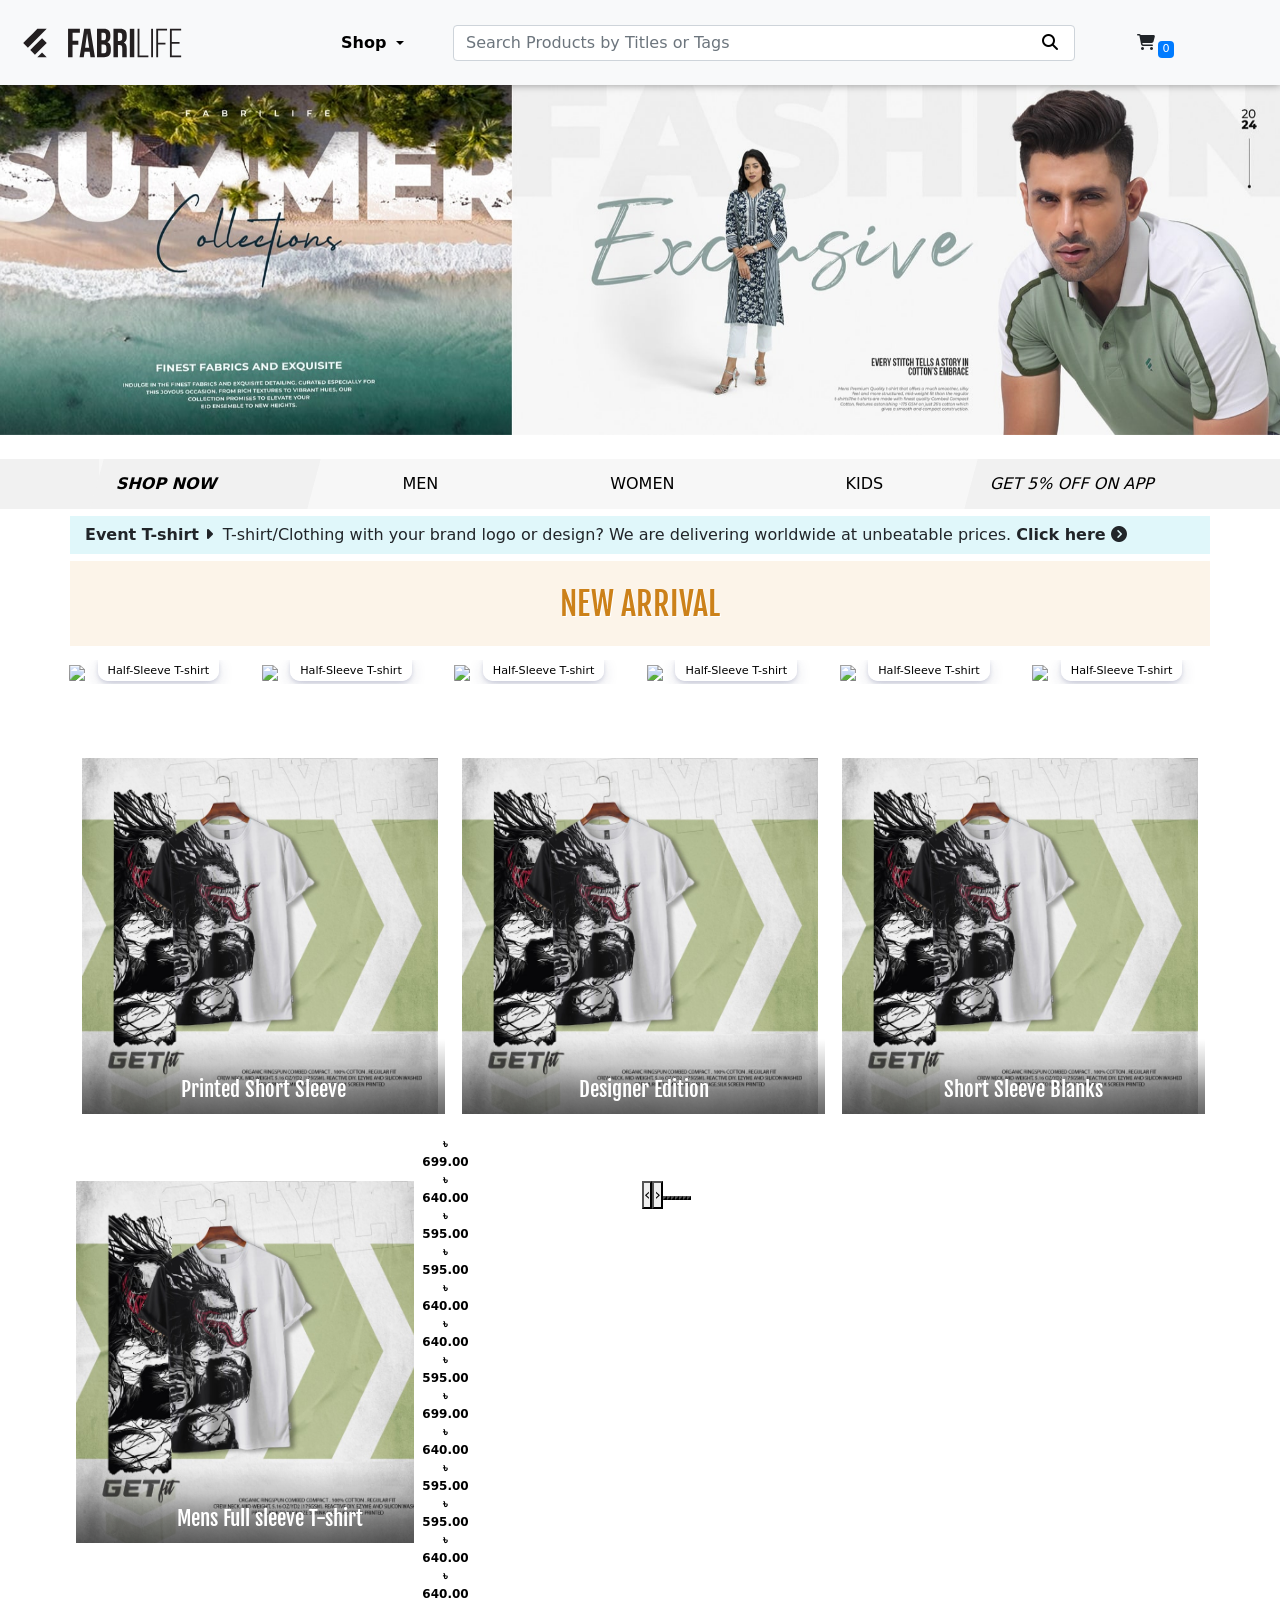
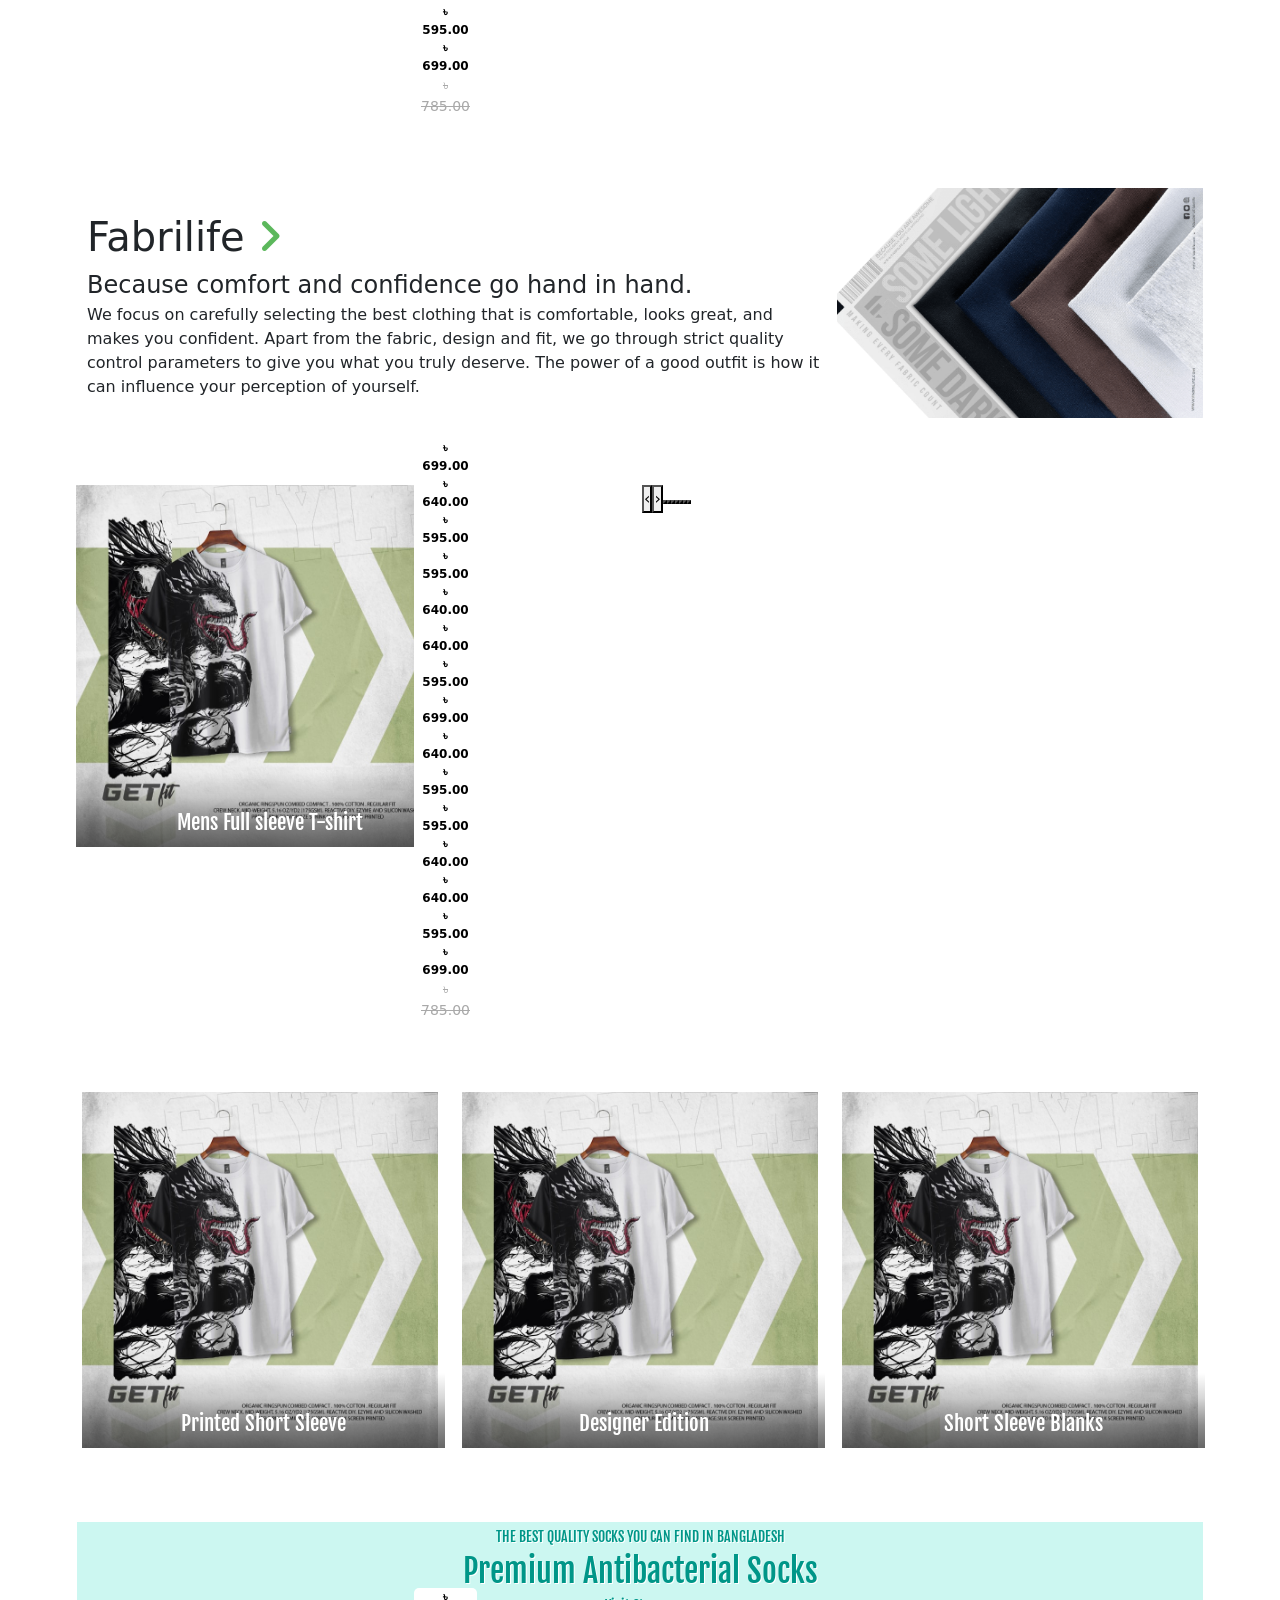
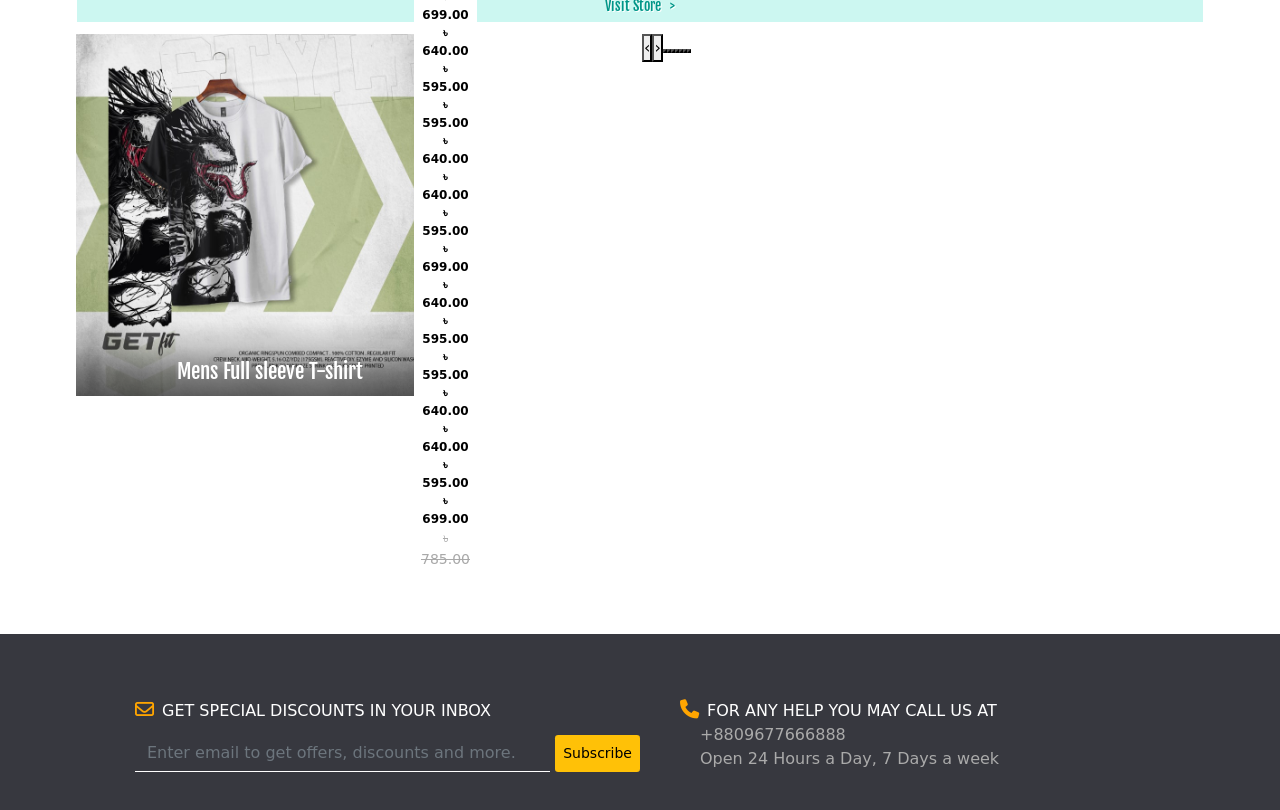
==== commit 54633f19: "responsive-home" ====
--- a/index.html
+++ b/index.html
@@ -84,19 +84,19 @@
     <div class="body-menu">
         <div class="body-menu-item row">
             <div class="col-lg-1"></div>
-            <div class="skew col-lg-2">
+            <div class="skew col-lg-2 col-12">
                 <a class="no-style-link unskew" href="shop.html">SHOP NOW</a>
             </div>
-            <div class="col-lg-2">
+            <div class="col-lg-2 col-4">
                 <a class="no-style-link" href="">MEN</a>
             </div>
-            <div class=" col-lg-2">
+            <div class=" col-lg-2 col-4">
                 <a class="no-style-link" href="">WOMEN</a>
             </div>
-            <div class=" col-lg-2">
+            <div class=" col-lg-2 col-4">
                 <a class="no-style-link" href="">KIDS</a>
             </div>
-            <div class="no-style-link skew col-lg-3" href="">
+            <div class="no-style-link skew col-lg-3 col-12" href="">
                 <span>GET 5% OFF ON APP</span>                  
             </div>
         </div>
@@ -123,30 +123,32 @@
     <section id="category">
     <div class="container px-1">
         <div class="row">
-        <div class="col-xl-2 col-lg-3 col-md-4 col-sm-6 col-xs-6">
-            <div class="flex-cat-block">
-                <div class="flex-cat-img">
-                    <a href="">
-                        <img src="https://www.fabrilife.com/image-gallery/61a794e19d4b4-square.jpg">
-                    </a>
-                    <div class="flex-cat-button">
-                        <a href="">Half-Sleeve T-shirt</a>
-                    </div>
-                </div>
-            </div>
-        </div>
-        <div class="col-xl-2 col-lg-3 col-md-4 col-sm-6 col-xs-6">
-            <div class="flex-cat-block">
-                <div class="flex-cat-img">
-                    <a href="">
-                        <img src="https://www.fabrilife.com/image-gallery/61a794e19d4b4-square.jpg">
-                    </a>
-                    <div class="flex-cat-button">
-                        <a href="">Half-Sleeve T-shirt</a>
-                    </div>
-                </div>
-            </div>
-        </div>
+            <div id="cat_mobile" class="owl-carousel">
+                <div class="col-xl-2 col-lg-3 col-md-4 col-sm-12 col-xs-6">
+                    <div class="flex-cat-block">
+                        <div class="flex-cat-img">
+                            <a href="">
+                                <img src="https://www.fabrilife.com/image-gallery/61a794e19d4b4-square.jpg">
+                            </a>
+                            <div class="flex-cat-button">
+                                <a href="">Half-Sleeve T-shirt</a>
+                            </div>
+                        </div>
+                    </div>
+                </div>
+                <div class="col-xl-2 col-lg-3 col-md-4 col-sm-12 col-xs-6">
+                    <div class="flex-cat-block">
+                        <div class="flex-cat-img">
+                            <a href="">
+                                <img src="https://www.fabrilife.com/image-gallery/61a794e19d4b4-square.jpg">
+                            </a>
+                            <div class="flex-cat-button">
+                                <a href="">Half-Sleeve T-shirt</a>
+                            </div>
+                        </div>
+                    </div>
+                </div>
+            </div>
         <div class="col-xl-2 col-lg-3 col-md-4 col-sm-6 col-xs-6">
             <div class="flex-cat-block">
                 <div class="flex-cat-img">
@@ -274,7 +276,7 @@
                     </a>
                 </div>
                 <!-- Repeat for other products -->
-                <div class="col-xl-8 d-flex flex-wrap">
+                <div class="col-xl-8 d-flex flex-wrap" id="poster_prd01">
                    <div class="col-lg-3 col-md-4 col-sm-3 col-xs-6">
                        <a class="product-link" href="/product/72275-mens-metro-edition-premium-full-sleeve-t-shirt-endless">
                            <div class="home-product">
@@ -439,7 +441,7 @@
                     </a>
                 </div>
                 <!-- Repeat for other products -->
-                <div class="col-xl-8 d-flex flex-wrap">
+                <div class="col-xl-8 d-flex flex-wrap " id="poster_prd02">
                    <div class="col-lg-3 col-md-4 col-sm-3 col-xs-6">
                        <a class="product-link" href="/product/72275-mens-metro-edition-premium-full-sleeve-t-shirt-endless">
                            <div class="home-product">
@@ -634,7 +636,7 @@
                     </a>
                 </div>
                 <!-- Repeat for other products -->
-                <div class="col-xl-8 d-flex flex-wrap">
+                <div class="col-xl-8 d-flex flex-wrap" id="poster_prd03">
                    <div class="col-lg-3 col-md-4 col-sm-3 col-xs-6">
                        <a class="product-link" href="/product/72275-mens-metro-edition-premium-full-sleeve-t-shirt-endless">
                            <div class="home-product">
@@ -871,5 +873,6 @@
     <!-- jQuery (required by Owl Carousel) -->
     <script src="js/bootstrap.bundle.min.js"></script>
     <script src="js/homepage.js"></script>
+    
 </body>
 </html>
--- a/css/responsive.css
+++ b/css/responsive.css
@@ -1,25 +1,842 @@
 @media (max-width: 576px){
     /*=============Home Page==================*/
     nav{
-        height: 70px;
+        height: 85px;
+        box-shadow: 0 0 8px 0 rgba(0,0,0,.4);
+        position: fixed;
+        z-index: 1000;
     
         & form.d-flex{
-            width: 60%;
-            height: 32px;
+            width: 630px;
+            height: 36px;
         }
         & .container-fluid {
-            padding-left: 0;
-            margin-top: 15px;
+    
             & #navbarSupportedContent {
-                background-color: white;
+                justify-content: space-between;            
+                & ul{
+                    margin-right: unset !important;
+                    & .dropdown .dropdown-toggle {
+                        font-size: 1rem;
+                        font-weight: bold;
+                        color: black;
+                        &::after{
+                            vertical-align: middle;
+                        }
+                    }
+                    & .dropdown-menu {top: 60px;}
+                    & .dropdown-menu li{
+                        min-width: 150px;
+                        line-height: 16px;
+                        padding: 10px 15px;
+                        
+                        & ul li{
+                            padding: 6px 0;
+                            &:hover{
+                                color: #04aeef;                            
+                            }
+                            &:first-child {
+                                color: #222;
+                                text-transform: uppercase;
+                                font-weight: 500;
+                                padding: 6px 0;
+                                font-size: 15px;
+                                &:hover{
+                                    color: #04aeef;                            
+                                }
+                            }
+                        }
+                    }
+                }
+                & form {
+                    position: relative;
+                    & button {
+                        position: absolute;
+                        right: 25px;
+                        top: 50%;
+                        transform: translateY(-50%);
+                    }
+                } 
+                & button.btn {
+                    margin-right: 100px;
+                    position: relative;
+                    &
+                    span {
+                        background: #007bff;
+                        font-size: .7rem;
+                        color: white;
+                        padding: 0rem .4em;
+                        border-radius: .25rem;
+                        right: -7px;
+                        position: absolute;
+                        bottom: 3px;
+                    }
+                }
+            } 
+    
+            & .navbar-brand{
+                margin-right: 100px;
+            }
+        }
+    }
+    #banner {
+        height: 255px;
+        & .item img{
+            height: 250px;
+            object-fit: cover;
+        }
+    }
+    .body-menu{
+        height: fit-content;
+        & .body-menu-item{            
+            & .skew.col-12{
+                transform: skewX(15deg);
+                margin-left: auto;
+                text-align: right;
+            }
+        }
+    }    
+    #poster{
+        margin-top: 0px;
+        & .row{
+            row-gap: 15px;
+        }    
+    }
+    .hero-link {
+        width: 95%;
+    }
+    #poster_product{
+        margin-top: 10px;
+        & .row{
+            row-gap: 15px;
+        }
+    }
+    #fabric{
+        margin-top: 0px;
+        & .row{
+            align-items: center;
+            & .col-lg-8{
+                padding: 7px;
+                & .comfort{
+                    margin-left: 10px;
+                    & .comfort-heading {
+                        font-size: 2rem;
+                    }
+                    & .comfort-subheading {
+                        font-size: 1.2rem;
+                    }            
+                    & span{
+                        font-size: 14px;                            
+                        margin-top: 10px;
+                    }
+                }
+            }
+        }
+    }
+    #premium{
+        margin-top: 0px;
+        & .row{
+            & .col-lg-12{
+                & .shoptop{
+                    & .hot-container-link {
+                        & .hot-image-title {                            
+                            & .hot-title {
+                                font-size: .8rem;
+                            }
+                            & .hot-topic {
+                                font-size: 1.7rem;
+                            }
+                            & .hot-link {
+                                font-size: .8rem;                            
+                            }
+                        }
+                    }
+                }
+            }
+        }
+    }
+    #footer {
+        margin-top: 0px;
+        & .newsletter{
+            padding: 40px 0;     
+            color: var(--lgray);
+            background: #37383f;
+    
+            .ftbl {
+                width: 80%;
+                margin: 0 auto;
+                padding: 7px;
+                display: block;
+                column-gap: 40px;
+    
+                .col-md-6 {
+                    margin-bottom: 20px;
+                    & .pull-left{
+                        text-align: left;
+                        float: left;
+                        width: 100%;
+                        & .ftbl-text{                        
+                            font-weight: 500;
+                            width: 90%;
+                            margin-top: 18px;
+                            font-size: 1em;
+                            color: white;
+                            & i{
+                                display: inline-block;
+                                font: normal normal normal 14px/1 FontAwesome;
+                                font-size: inherit;
+                                text-rendering: auto;
+                                -webkit-font-smoothing: antialiased;
+                                -moz-osx-font-smoothing: grayscale;
+                                font-size: larger;
+                                color: orange;
+                                margin-right: 8px;                            
+                            }
+                            & .fa-envelope-o::before{
+                                content: "\f003";
+                            }
+                        }
+                        & .newsletter-form {
+                            margin-top: 12px;
+                            display: -webkit-box;
+                            display: -ms-flexbox;
+                            display: flex;                        
+                            text-align: left;
+                            width: 100%;
+                            margin-left: 0px;
+                            & .mail-subscribe {
+                                margin-right: 5px;
+                                min-width: calc(100% - 107px);                            
+                                color: #fff;
+                                background: transparent;
+                                border: 0px;
+                                border-bottom: 1px solid white;
+                                border-radius: 0px;
+                            }
+                            & .mail-subscribe-btn {
+                                margin-left: 0px;
+                                border: 0px;
+                            }
+                        }
+                    }
+                }
+            }
+        }
+        & .footer_menu_item{        
+            background: #58595b;
+            color: var(--lgray);
+            font-size: .9rem;
+            padding: 40px 0;
+            & .ftbl {
+                width: 80%;
+                padding: 7px;
+                margin: 0 auto;
+                display: flex;
+                & .col-lg-3{            
+                    margin-bottom: 20px;
+                    & div{                    
+                        font-weight: bold;
+                        font-size: 1rem;
+                        margin-bottom: 8px;
+                        color: #ebebeb;
+                    }
+                    & .sub-item-list {
+                        list-style: none;
+                        cursor: pointer;
+                        padding-top: 2.5px;
+                        padding-bottom: 2.5px;
+                        -webkit-transition: 0.3s ease all;
+                        transition: 0.3s ease all;
+                        &:hover {
+                            margin-left: 5px;
+                        }
+                        &:hover a{                        
+                            color: orange;
+                        }
+    
+                        & a{
+                            color: #ebebeb;
+                        }
+                    }
+                }
+             
+            }
+        }
+        & .copyright{     
+            background: #F3F3F3;
+            font-size: .9rem;
+            text-align: center;
+            & .title{            
+                width: 80%;
+                margin: 0 auto;
+                display: block;
+                padding: 20px 0;
                 & div{
-                    display: flex;
-                    align-items: center;
-                    justify-content: space-around;
-                }
-                & button.btn {
-                    margin-right: unset;
-                }
+                    color: #aaaaaa;
+                }
+            }
+        }
+    }
+    /* Shop Page Full CSS */
+    #shop-content {
+        display: flex;
+        gap: 1em;
+        padding: 1em;
+    
+        & .sidebar {
+            width: 20%;
+            padding: 1em;
+            height: calc(100vh - 110px);
+            overflow-y: auto;
+            background: #f8f8f8;
+            text-transform: capitalize;
+            transition: 0.2s ease;
+        
+            h2 {
+                font-size: 1.2em;
+                margin-bottom: 1em;
+            }
+        
+            ul {            
+                font-weight: 400;
+                line-height: 1.5;
+        
+                .ais-RefinementList-item {
+                    cursor: pointer;
+                    vertical-align: middle;
+                    margin-bottom: 4px;
+                    .level2 {
+                        margin-left: 15px;
+                        font-weight: bold;
+                        font-size: 0.85em;
+                    }
+        
+                    .level3 {
+                        margin-left: 30px;
+                        color: #555 !important;
+                    }
+        
+                    .facet-item {
+                        color: #000000;
+                        font-size: 0.85em;
+                        cursor: pointer;
+                        vertical-align: middle;
+        
+                        /* Checkbox styling */
+                        input {
+                            vertical-align: middle;
+                            cursor: pointer;
+                            -webkit-appearance: none;
+                            -moz-appearance: none;
+                            appearance: none;
+                            background-color: rgba(65, 66, 71, 0.08);
+                            border: none;
+                            height: 1rem;
+                            width: 1rem;
+                            margin: 0;
+                            margin-right: 0.5rem;
+                            position: relative;
+                            margin-top: -1px;
+        
+                            /* Add an indicator dot on focus */
+                            &:focus::after {
+                                background-color: #fff;
+                                border-radius: 4px;
+                                content: '';
+                                height: 4px;
+                                left: 50%;
+                                position: absolute;
+                                top: 50%;
+                                transform: translateX(-2px) translateY(-2px);
+                                width: 4px;
+                            }
+                        }
+        
+                        /* Default style for the checked state of .usual-checkbox */
+                        .usual-checkbox {
+                            background-color: #00aeef;
+        
+                            /* Default ::after styling for usual-checkbox */
+                            &::after {
+                                background-color: #fff;
+                                border-radius: 4px;
+                                content: '';
+                                height: 4px;
+                                left: 50%;
+                                position: absolute;
+                                top: 50%;
+                                transform: translateX(-2px) translateY(-2px);
+                                width: 4px;
+                            }
+                        }
+        
+                        /* Facet count badge styling */
+                        .facet-count {
+                            margin-left: 7px;
+                            padding: 0 6px;
+                            background: #e8e8e8;
+                            color: #222;
+                            font-size: 0.8em;
+                            border-radius: 10px;
+                            font-weight: normal;
+                            float: right;
+                            line-height: 1.8;
+                        }
+        
+                        /* Change background color of input when focused */
+                        input:focus {
+                            background-color: #00aeef;
+                        }
+                    }
+                }
+            }
+        }
+        
+        & #shop-products {
+            width: 80%;
+            & .product-filters {
+                & #tagbox {
+                    display: inline-table;
+                    & .ais-tag-item {
+                        background: #e8e8e8;
+                        padding: 0px 8px 2px;
+                        margin: 0px 4px 4px 0px;
+                        font-size: .8em;
+                        color: #353535;
+                        float: left;
+                        cursor: pointer;
+                    }
+                    & .header {
+                        background: #808080;
+                        color: #e8e8e8;
+                    }
+                    & .clear {
+                        background-color: #00aeef;
+                        color: #fff;
+                    }
+                }
+            }
+            & .product-grid {
+                display: flex;            
+                flex-wrap: wrap;
+                & .product-card {
+                    margin-top: 5px;
+                    border-radius: 0px;
+                    -webkit-transition: 0.1s ease-in;
+                    transition: 0.1s ease-in;
+                    height: auto;
+                    overflow: hidden;
+                    box-shadow: 0px 0px 5px 3px #efefef;
+                    border: none;
+                    cursor: pointer;
+                    position: relative;
+                    & a .gallerythumbWrapperLoaded {
+                        background: #FFF !important;
+                        transition: opacity 0.8s ease;
+                        & img{                            
+                            background-color: #ffffff;
+                            min-height: 13vw;
+                        }
+                        & .gallerythumbLoaded {
+                            opacity: 1;
+                        }
+                        & h6 {                            
+                            padding: 0px 10px;
+                            font-size: 1rem;
+                            white-space: nowrap;
+                            line-height: 1.5rem;
+                            margin-top: 0px;
+                            height: 1.5rem;                            
+                            text-align: center;
+                            color: #000;
+                            padding: 0px 15px;
+                        }
+                        & .card-text {
+                            text-align: center;
+                            color: #000;
+                            font-size: 1.2rem;
+                            margin-bottom: 1rem;
+                            & span:first-child{                                
+                                font-size: .8em;
+                                color: gray;
+                            }
+                            & span:last-child{                                
+                                text-decoration: line-through;
+                                color: red;
+                                font-size: 1rem;
+                            }
+                        }
+                        & .like-box-gallery {
+                            color: #ff005a;
+                            position: absolute;
+                            top: 3px;
+                            width: 100%;
+                            float: right;
+                            text-align: right;
+                            padding-right: 5px;
+                            & span{                                
+                                display: none;
+                                background: #ff005a;
+                                padding: 1px 5px 1px 5px;
+                                font-size: .7rem;
+                                color: #FFF;
+                                border-top-left-radius: 5px;
+                                border-bottom-left-radius: 5px;
+                            }
+                        }
+                    }
+                    & .discounted_amount {
+                        background: #333333;
+                        width: fit-content;
+                        margin-left: auto;
+                        color: #FFF;
+                        margin-right: auto;
+                        font-size: .8rem;
+                        line-height: 1.3rem;
+                        position: absolute;
+                        left: 0;
+                        right: 0;
+                        & span {
+                            margin: 0px 7px 0px 7px;
+                        }
+                    }
+                    & .products-cart-button {
+                        width: 100%;
+                        text-align: center;
+                        background: #333333;
+                        padding-top: 5px;
+                        padding-bottom: 5px;
+                        border: none;
+                        cursor: pointer;
+                        font-weight: 500;
+                        font-size: 13px;
+                        color: #FFF;
+                        position: relative;
+                        -webkit-transition: .3s ease;
+                        transition: .3s ease;
+                        & .products-cart-button-loader {
+                            font-size: .8rem !important;
+                            line-height: 1rem;
+                            padding: 0px !important;
+                            color: #818a91;
+                        }
+                    }
+                    & .sale {
+                        position: absolute;
+                        top: 0px;
+                        right: 0px;
+                        color: #FFF;
+                        background: #f44336;
+                        font-size: 0.8rem;
+                        line-height: 1.3rem;
+                        /* border-bottom-left-radius: 7px; */
+                        & span {
+                            margin: 0px 15px;
+                        }
+                    }
+                    & .free_delivery {
+                        position: absolute;
+                        top: 0px;
+                        left: 0px;
+                        color: #fff;
+                        background: #000000;
+                        font-size: 0.8rem;
+                        line-height: 1.3rem;
+                        padding: 0px 10px 0 5px;
+                        font-style: italic;
+                        & img {
+                            height: 18px;
+                            margin-top: -4px;
+                            transform: skew(-12deg) rotate(0deg);
+                            -webkit-transform: skew(-12deg) rotate(0deg);
+                            -moz-transform: skew(-12deg) rotate(0deg);
+                        }
+                    }
+    
+                }
+            }
+        }
+        
+    }
+    #cart{
+        margin-top: 60px;
+        & .container{
+            & .row{
+                & div h4 .checkout-total {
+                    color: #348934;
+                    font-weight: bold;
+                    font-family: "Ubuntu";
+                    font-size: 30px;
+                }
+                & div .col-sm-4 .btn-block {
+                    display: block;
+                    width: 100%;
+                    font-weight: 400;
+                    font-style: italic;
+                }
+            }
+        }
+    }
+    #youMayAlsoKnow{
+        & .col-lg-3{
+            padding: 0 7px 14px;
+            position: relative;
+            & .home-product {
+                overflow: hidden;
+                border-radius: 5px;
+                box-shadow: 0 7px 15px 0 rgb(0 0 0 / 13%), 0 1px 4px 0 rgb(0 0 0 / 11%);
+                text-decoration: none;
+                & img{
+                    transition: transform 0.3s ease;
+                    &:hover {
+                        transform: scale(1.1); /* Scale up the image by 1.2 times */
+                    }
+                }
+                & .product-price {
+                    font-size: 12px;
+                    text-align: center;
+                    position: absolute;
+                    bottom: 52px;
+                    color: #000;
+                    width: 100%;
+                    & div {
+                        font-size: 12px;
+                        text-align: center;
+                        background: white;
+                        color: #000;
+                        border-radius: 5px;
+                        padding: 0px 7px;
+                        width: fit-content;
+                        margin: 0 auto;
+                        & strike {
+                            color: #a9a9a9;
+                            font-size: 14px;
+                        }
+                    }
+                }
+            }
+            & .add2cartModal {
+                background: #000;
+                color: #FFF;            
+                margin-top: 15px;
+                width: 100%;
+            }
+        }
+    }
+    #details{
+        font-family: 'Rajdhani', sans-serif;    
+        & .row {
+            /* Styling for the main image */
+            .main-carousel .item img {
+                width: 100%;
+                height: auto;
+                border-radius: 5px;
+            }
+            /* Styling for the thumbnails */
+            .thumbnail-carousel .item img {
+                width: 100px;
+                height: auto;
+                cursor: pointer;
+                opacity: 0.6;
+                transition: opacity 0.3s ease;
+            }
+            .thumbnail-carousel .item.active img,
+            .thumbnail-carousel .item:hover img {
+                opacity: 1;
+            }
+            /* Center thumbnail carousel */
+            .thumbnail-carousel {
+                display: flex;
+                justify-content: center;
+                margin-top: 10px;
+            }
+            & .btnAddToCart {
+                width: auto;
+                margin-left: 20px;
+                color: #FFF;
+                border: none;
+                padding: 0.4rem 5rem;
+                outline-offset: -2px;
+                outline: 1px dotted !important;
+                background-color: #111;
+                font-style: italic;
+                font-size: 15px;
+                &:hover, &:focus {
+                    box-shadow: none;
+                }
+            }
+            & .product-related{
+                & h5{                
+                    font-family: 'Rajdhani', sans-serif;
+                    color: #000;
+                    margin-bottom: 1.1rem;
+                }
+                & .hr {
+                    margin-top: 0;
+                    border-top: 1px solid #000;
+                    display: block;
+                    margin-bottom: 20px;
+                }
+                & .row{
+                    margin: -7px; 
+                    padding: 0px;
+                    & div a{
+                        text-decoration: none;
+                        color: black;
+                        & img{
+                            width: 170px;
+                        }
+                    }
+                    & .product-related-desp{
+                        margin-left: 20px;
+                        
+                    }
+                }
+    
+            }
+            & .details_content{
+                & .tiny-margin{
+                    margin-bottom: 1.1rem;
+                }
+                & .priceDiv{
+                    & p{ 
+                        font-family:Arial, Helvetica, sans-serif
+                        & span:first-child{
+                            color:#949494;
+                            font-size: 15px
+                        }
+                        & span:last-child{
+                            color: #000000;
+                            font-weight: bold;
+                            font-size: 25px;
+                        }
+                    }
+                }
+                & .sizes{
+                    & strong{                    
+                        width: 80px;
+                        line-height: 36px;
+                        font-family: 'Rajdhani', sans-serif;
+                    }
+                    & ul div{
+                        display: block;
+                        float: left;
+                        width: 100%;
+                        transition: 0.3s ease-in-out;
+                        & .size-selector {
+                            width: auto;
+                            min-width: 60px;
+                            padding: 5px;
+                            text-align: center;
+                            margin: 0px 10px 5px 0 !important;
+                            background-color: #fff;
+                            border: 1px solid #9e9e9e;
+                            font-size: 14px;
+                            cursor: pointer;
+                            -webkit-transition: 0.4s ease-in-out;
+                            transition: 0.1s ease-in-out;
+                            border-radius: 0px !Important;
+                        }
+                        & .size-selector-selected {
+                            width: auto;
+                            min-width: 60px;
+                            padding: 5px;
+                            text-align: center;
+                            margin: 0px 10px 5px 0 !important;
+                            background-color: #000000;
+                            border: 1px solid #9e9e9e;
+                            color: #FFF;
+                            font-size: 14px;
+                            cursor: pointer;
+                            -webkit-transition: 0.4s ease-in-out;
+                            transition: 0.1s ease-in-out;
+                            border-radius: 0px !Important;
+                        }
+                    }
+                }
+                & .no-size-selected{            
+                    background: unset;
+                    padding: 0px;
+                    font-size: .9rem;
+                }
+                & .add2cartContainer {
+                    display: block;
+                    margin-top: 20px;
+                    & .number-input {
+                        display: inline-flex;
+                        border: 1px solid #a1a1a1;
+                        & button {
+                            outline: none;
+                            -webkit-appearance: none;
+                            background-color: transparent;
+                            border: none;
+                            align-items: center;
+                            justify-content: center;
+                            width: 2rem;
+                            height: 2rem;
+                            cursor: pointer;
+                            margin: 0;
+                            position: relative;
+                            box-shadow: none;
+                            font-size: 12px;
+                            background: #FFF;
+                            color: #000;
+                            outline: none !important;
+                        }
+                        & input[type=number] {
+                            max-width: 4rem;
+                            padding: 0.5rem;
+                            border: none;
+                            font-size: 1rem;
+                            height: 2rem;
+                            text-align: center;
+                        }
+                    }
+                }            
+                & .order_btn{
+                    padding: 0.4rem 10rem;
+                    margin-left: 0;
+                    background-color: green;
+                }
+                & .self-product-description{
+                    padding: 0 0 15px 0;
+                }
+            }
+        }
+    }
+    #checkout{
+        margin-top: 60px;
+        & .container .row .col-lg-6 form{
+            & .payment-method-selector {
+                margin-left: 0px;
+                padding-left: 0px;
+                margin-top: 10px;
+                line-height: 60px;
+                width: 190px;
+                padding: 5px;
+                border-radius: 5px;
+                height: 75px;
+                border: 1px solid #ffffff;
+                transition: .3s ease;
+                box-shadow: 0px 0px 5px 0px #9f9f9f;
+                max-width: 48%;
+                position: relative;
+                & label {
+                    line-height: 60px;
+                    & .payment-method-logo {
+                        position: absolute;
+                        width: 80%;
+                        top: calc(50% - 22px);
+                        left: 26px;
+                    }
+                } 
+            }
+            & .payment-confirm{
+                width: 100%;
+                border-radius: 0;
+                outline: 1px white dotted;
+                outline-offset: -2px;
+                font-style: italic;
             }
         }
     }
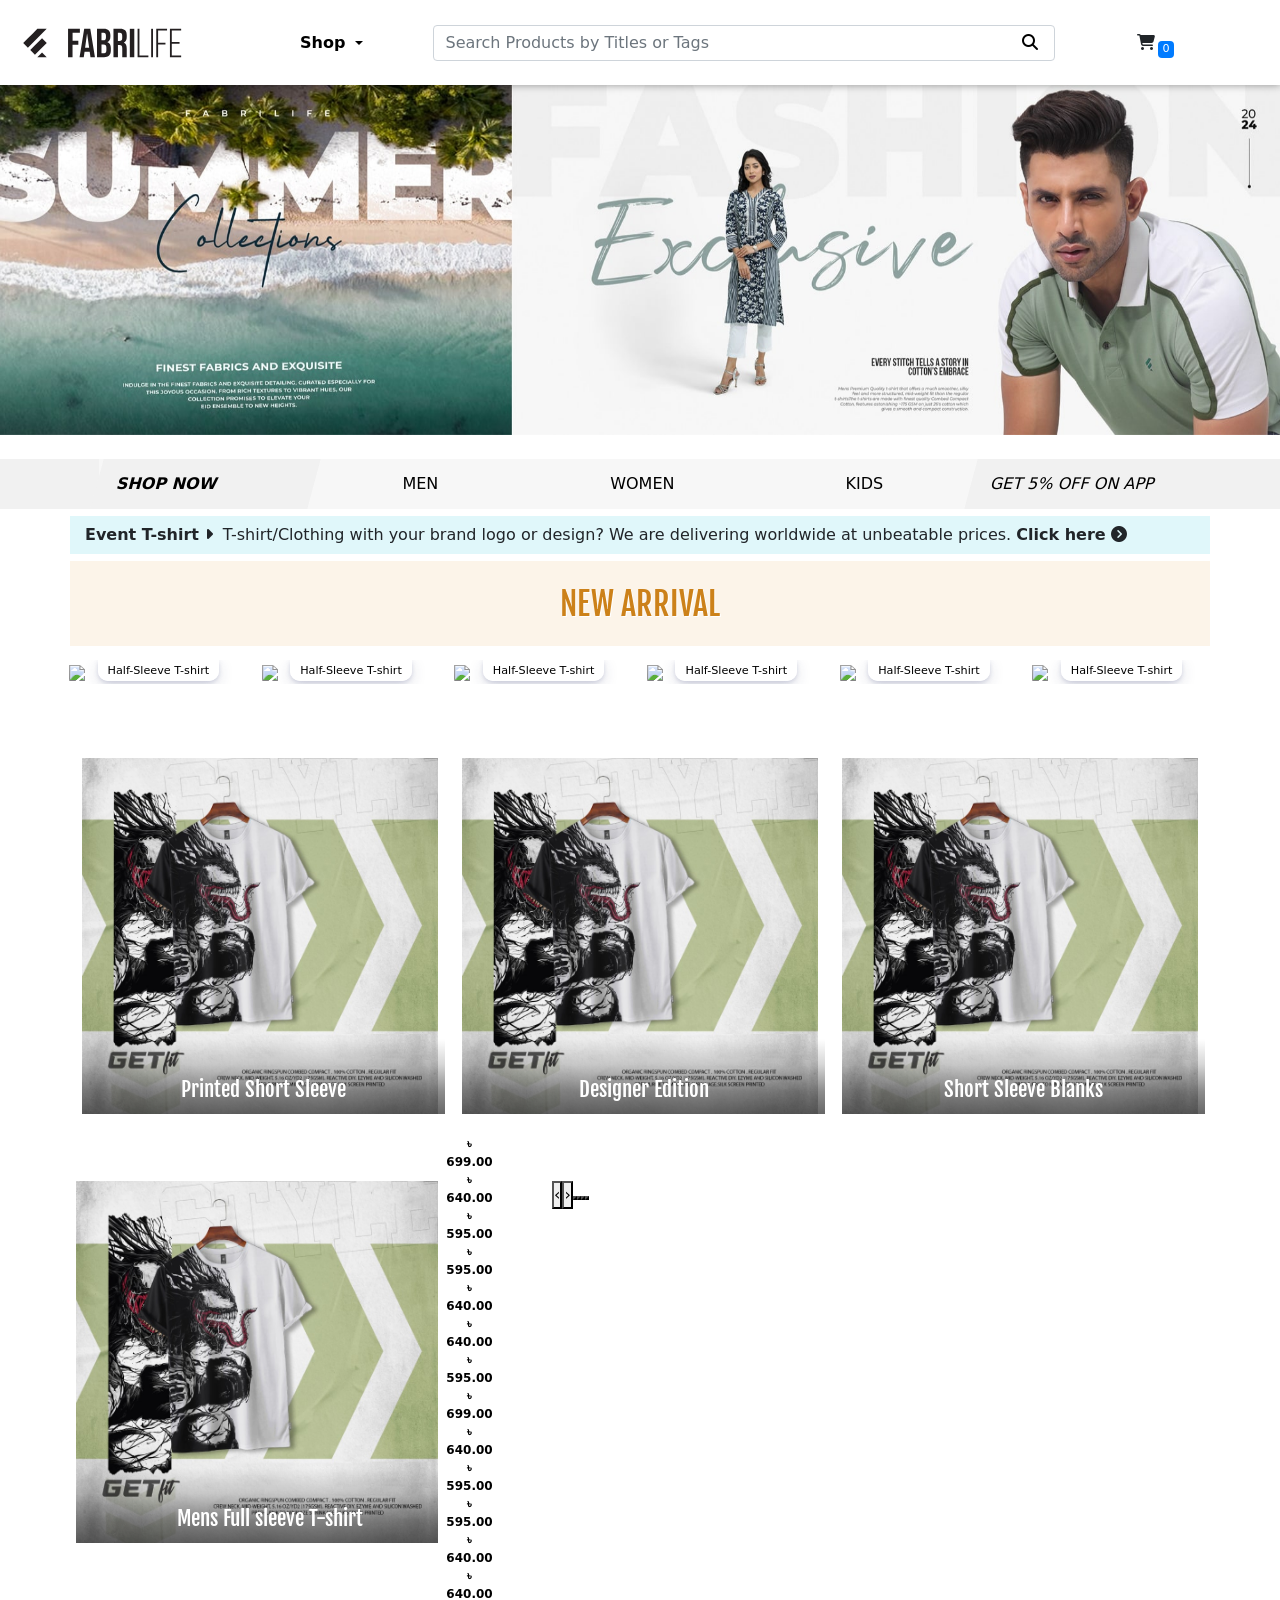
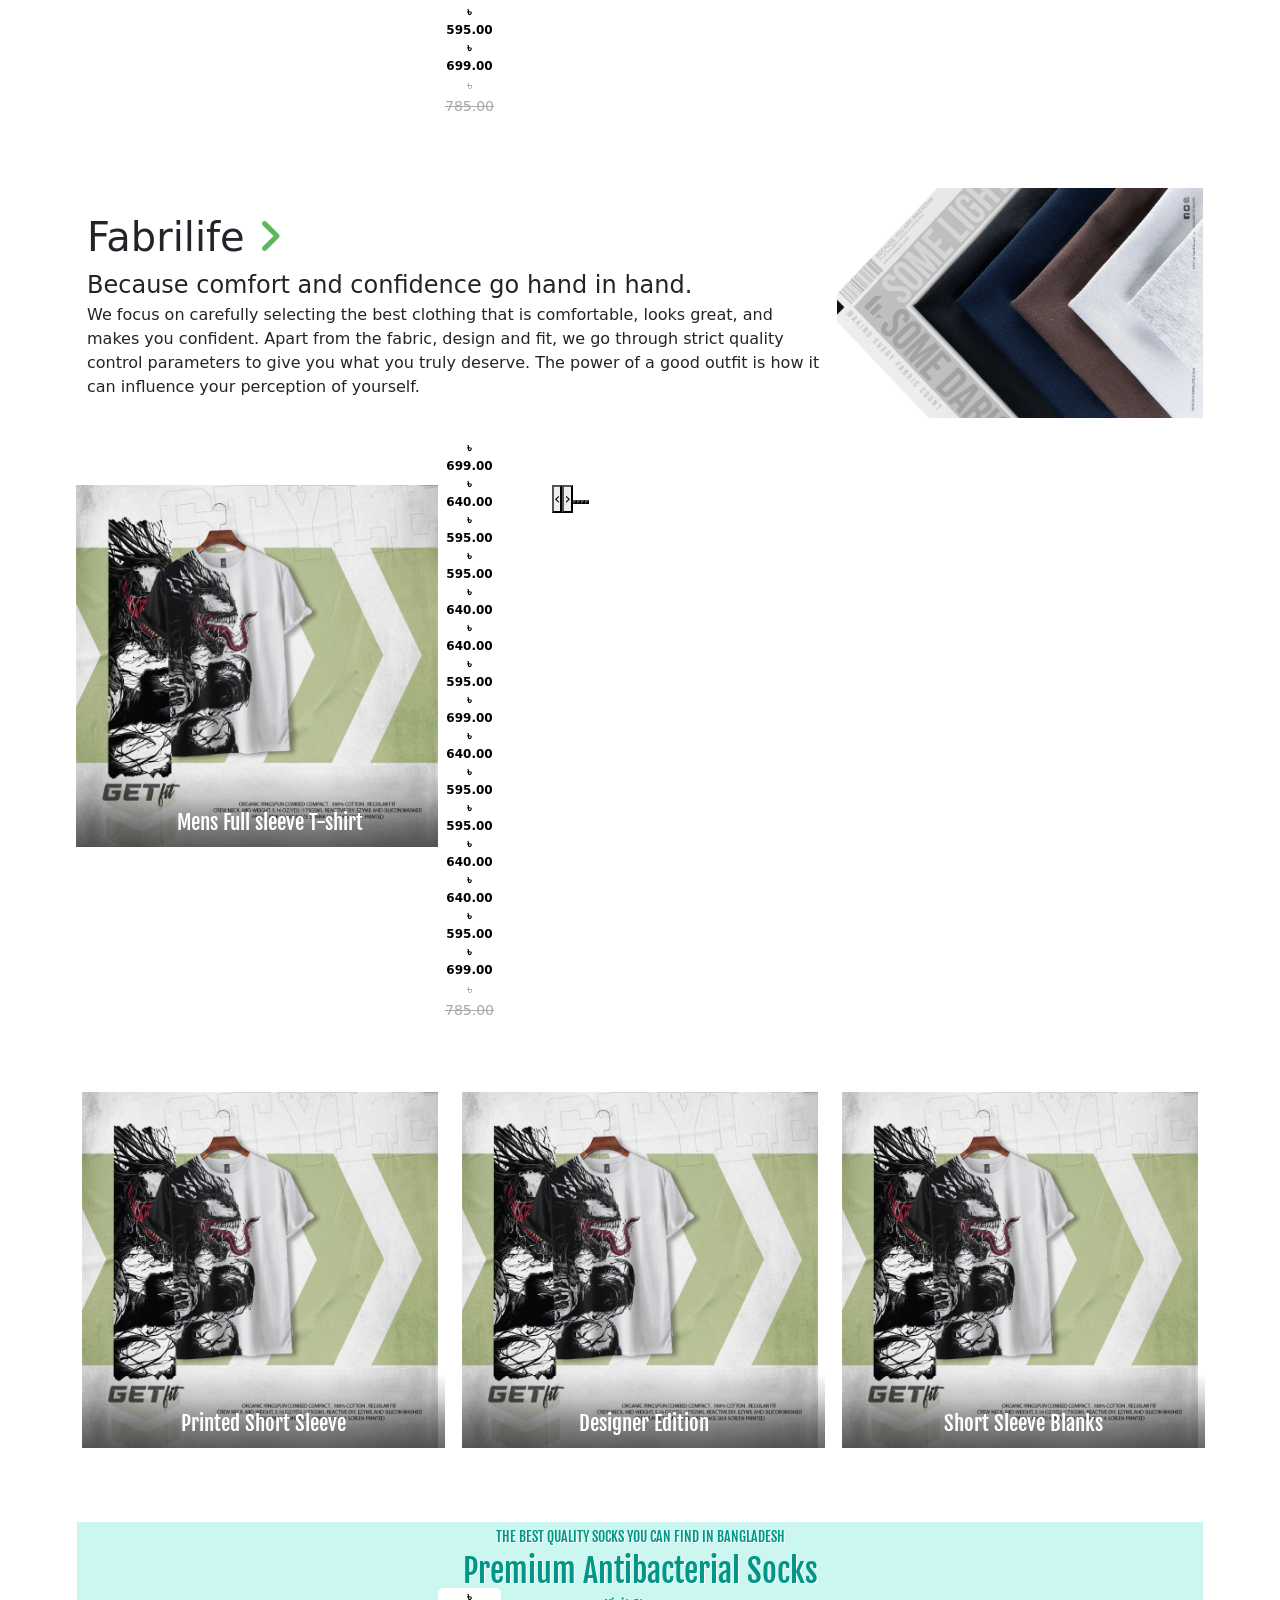
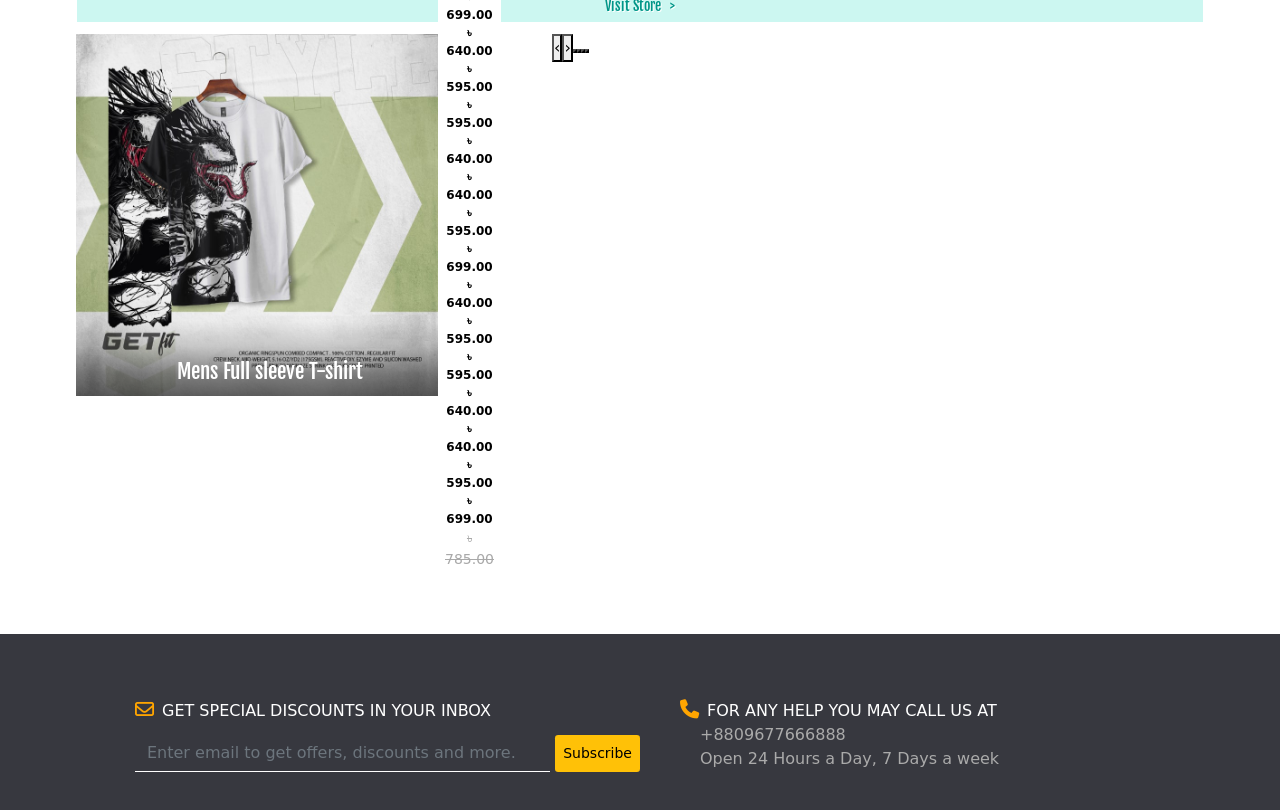
==== commit e5e4c043: "responsive-navbar" ====
--- a/index.html
+++ b/index.html
@@ -14,21 +14,21 @@
     <title>FabriLife</title>
 </head>
 <body>
-    <nav class="navbar navbar-expand-lg navbar-light bg-light">
-        <div class="container-fluid">
+    <nav class="navbar navbar-expand-lg navbar-light bg-white">
+        <div class="container-fluid bg-white">
           <a class="navbar-brand" href="#"><img src="Images/fabrilife.svg" alt="logo" width="180px" height="36px"></a>
-          <button class="navbar-toggler" type="button" data-bs-toggle="collapse" data-bs-target="#navbarSupportedContent" aria-controls="navbarSupportedContent" aria-expanded="false" aria-label="Toggle navigation">
+          <button class="navbar-toggler" type="button" data-bs-toggle="collapse" data-bs-target="#dropdown_mobile" aria-controls="navbarSupportedContent" aria-expanded="false">
             <span class="navbar-toggler-icon"></span>
           </button>
-          <div class="collapse navbar-collapse" id="navbarSupportedContent">
-            <div>
-            </div>
+          <a class="order-3 me-1 d-none-width ms-auto" href="cart.html"><button class="btn" type="button"><i class="fa-solid fa-cart-shopping"></i> <span>0</span></button></a>
+          <button class="border-0 bg-transparent order-4 d-none-width me-2" onclick="toggleForm()"><i class="fa-solid fa-magnifying-glass"></i></button>
+          <div class="navbar-collapse" id="navbarSupportedContent">
             <ul class="navbar-nav me-auto mb-2 mb-lg-0">              
               <li class="nav-item dropdown active" >
-                <a class="nav-link dropdown-toggle" href="#" id="navbarDropdown" role="button" data-bs-toggle="dropdown" aria-expanded="false">
+                <a class="nav-link dropdown-toggle d-none-mobile" href="#" id="navbarDropdown" role="button" data-bs-toggle="dropdown" aria-expanded="false">
                     Shop
                 </a>
-                <ul class="dropdown-menu" aria-labelledby="navbarDropdown">
+                <ul class="dropdown-menu" aria-labelledby="navbarDropdown" id="dropdown_mobile">
                     <div class="d-flex">
                         <li>
                           <ul>
@@ -66,11 +66,11 @@
                 </ul>
               </li>
             </ul>
-            <form class="d-flex">
+            <form class="d-flex search-form" id="searchForm">
               <input class="form-control me-2" type="search" placeholder="Search Products by Titles or Tags" aria-label="Search">
               <button class="border-0 bg-transparent" type="submit"><i class="fa-solid fa-magnifying-glass"></i></button>
-            </form>            
-            <a href="cart.html"><button class="btn" type="button"><i class="fa-solid fa-cart-shopping"></i> <span>0</span></button></a>
+            </form>     
+            <a href="cart.html"><button class="btn d-none-mobile" type="button"><i class="fa-solid fa-cart-shopping"></i> <span>0</span></button></a>
           </div>
         </div>
     </nav>
--- a/css/responsive.css
+++ b/css/responsive.css
@@ -5,15 +5,24 @@
         box-shadow: 0 0 8px 0 rgba(0,0,0,.4);
         position: fixed;
         z-index: 1000;
+        height: 65px;
     
         & form.d-flex{
-            width: 630px;
-            height: 36px;
+            width: 100%;
+            height: 36px;            
+            & input {
+                margin-right: 0 !important;
+            }
+        }
+        
+        & .d-none-mobile{
+            display: none;
         }
         & .container-fluid {
-    
+            justify-content: unset !important;
             & #navbarSupportedContent {
-                justify-content: space-between;            
+                justify-content: space-between;
+                order: 5;          
                 & ul{
                     margin-right: unset !important;
                     & .dropdown .dropdown-toggle {
@@ -24,9 +33,31 @@
                             vertical-align: middle;
                         }
                     }
-                    & .dropdown-menu {top: 60px;}
+                    & .dropdown-menu {
+                        position: absolute;
+                        top: 12px;
+                        left: -280px;
+                        width: 80%;
+                        transition: left 0.5s ease-in-out , visibility 0.5s ease-out;
+                        & .d-flex{
+                            justify-content: space-between;
+                            flex-wrap: wrap;
+                        }
+                    }
+                    .dropdown-menu:not(.show) {
+                        display: block !important;
+                        pointer-events: none;
+                        visibility: hidden;
+
+                    }
+                    & .dropdown-menu.show {
+                        display: block;
+                        left: -12px;
+                        pointer-events: all;
+                        visibility: visible;
+                    }
                     & .dropdown-menu li{
-                        min-width: 150px;
+                        min-width: 100px;
                         line-height: 16px;
                         padding: 10px 15px;
                         
@@ -49,33 +80,53 @@
                     }
                 }
                 & form {
-                    position: relative;
+                    position: absolute;
+                    top: 10px;
+                    left: 0;
+                    z-index: -5;
+                    visibility: hidden;
+                    pointer-events: none;
+                    transition: all 0.5s ease;             
                     & button {
                         position: absolute;
                         right: 25px;
                         top: 50%;
                         transform: translateY(-50%);
                     }
-                } 
-                & button.btn {
-                    margin-right: 100px;
-                    position: relative;
-                    &
-                    span {
-                        background: #007bff;
-                        font-size: .7rem;
-                        color: white;
-                        padding: 0rem .4em;
-                        border-radius: .25rem;
-                        right: -7px;
-                        position: absolute;
-                        bottom: 3px;
-                    }
-                }
+                }
+                & .search-form.active {
+                    top: 65px;
+                    z-index: 1;
+                    visibility: visible;
+                    pointer-events: all; 
+                }
+                
             } 
-    
+            & button.btn {
+                margin-right: 15px;
+                position: relative;
+                & span {
+                    background: #007bff;
+                    font-size: .7rem;
+                    color: white;
+                    padding: 0rem .3em;
+                    border-radius: .25rem;
+                    right: -5px;
+                    position: absolute;
+                    bottom: 3px;
+                }
+            }
             & .navbar-brand{
-                margin-right: 100px;
+                margin-right: 20px;
+                order: 2;
+            }
+            & .navbar-toggler {
+                order: 1;
+                border: unset;
+                border-right: 2px solid rgba(0,0,0,.1);     
+                &:focus{
+                    box-shadow: 0 0 0 .05rem;
+                }
             }
         }
     }
@@ -84,7 +135,8 @@
         & .item img{
             height: 250px;
             object-fit: cover;
-        }
+            object-position: 87% 100%;                       
+        }        
     }
     .body-menu{
         height: fit-content;
@@ -93,6 +145,9 @@
                 transform: skewX(15deg);
                 margin-left: auto;
                 text-align: right;
+                & span:first-child{
+                    margin-right: 50px;
+                }
             }
         }
     }    
@@ -157,123 +212,32 @@
     }
     #footer {
         margin-top: 0px;
-        & .newsletter{
-            padding: 40px 0;     
-            color: var(--lgray);
-            background: #37383f;
-    
+        & .newsletter{    
             .ftbl {
-                width: 80%;
-                margin: 0 auto;
-                padding: 7px;
-                display: block;
-                column-gap: 40px;
-    
+                width: 85%;
+                flex-direction: column;                
                 .col-md-6 {
-                    margin-bottom: 20px;
                     & .pull-left{
-                        text-align: left;
-                        float: left;
-                        width: 100%;
-                        & .ftbl-text{                        
-                            font-weight: 500;
-                            width: 90%;
-                            margin-top: 18px;
-                            font-size: 1em;
-                            color: white;
-                            & i{
-                                display: inline-block;
-                                font: normal normal normal 14px/1 FontAwesome;
-                                font-size: inherit;
-                                text-rendering: auto;
-                                -webkit-font-smoothing: antialiased;
-                                -moz-osx-font-smoothing: grayscale;
-                                font-size: larger;
-                                color: orange;
-                                margin-right: 8px;                            
-                            }
-                            & .fa-envelope-o::before{
-                                content: "\f003";
-                            }
-                        }
-                        & .newsletter-form {
-                            margin-top: 12px;
-                            display: -webkit-box;
-                            display: -ms-flexbox;
-                            display: flex;                        
-                            text-align: left;
-                            width: 100%;
-                            margin-left: 0px;
-                            & .mail-subscribe {
-                                margin-right: 5px;
-                                min-width: calc(100% - 107px);                            
-                                color: #fff;
-                                background: transparent;
-                                border: 0px;
-                                border-bottom: 1px solid white;
-                                border-radius: 0px;
-                            }
-                            & .mail-subscribe-btn {
-                                margin-left: 0px;
-                                border: 0px;
-                            }
-                        }
-                    }
-                }
-            }
-        }
-        & .footer_menu_item{        
-            background: #58595b;
-            color: var(--lgray);
-            font-size: .9rem;
-            padding: 40px 0;
+                        & .ftbl-text{ 
+                            font-size: 14px;
+                        }
+                        & div:last-child{
+                            margin-top: 10px;
+                        }
+                    }
+                }
+            }
+        }
+        & .footer_menu_item{
             & .ftbl {
-                width: 80%;
-                padding: 7px;
-                margin: 0 auto;
-                display: flex;
-                & .col-lg-3{            
-                    margin-bottom: 20px;
-                    & div{                    
-                        font-weight: bold;
-                        font-size: 1rem;
-                        margin-bottom: 8px;
-                        color: #ebebeb;
-                    }
-                    & .sub-item-list {
-                        list-style: none;
-                        cursor: pointer;
-                        padding-top: 2.5px;
-                        padding-bottom: 2.5px;
-                        -webkit-transition: 0.3s ease all;
-                        transition: 0.3s ease all;
-                        &:hover {
-                            margin-left: 5px;
-                        }
-                        &:hover a{                        
-                            color: orange;
-                        }
-    
-                        & a{
-                            color: #ebebeb;
-                        }
-                    }
-                }
-             
-            }
-        }
-        & .copyright{     
-            background: #F3F3F3;
-            font-size: .9rem;
-            text-align: center;
+                width: 85%;
+                flex-wrap: wrap;
+                justify-content: space-between;
+            }
+        }
+        & .copyright{ 
             & .title{            
-                width: 80%;
-                margin: 0 auto;
-                display: block;
-                padding: 20px 0;
-                & div{
-                    color: #aaaaaa;
-                }
+                width: 85%;
             }
         }
     }
@@ -843,7 +807,13 @@
 }
 @media all and (min-width: 600px) and (max-width:799px){    
 }
-@media all and (min-width: 800px) and (max-width:1024px){    
+@media all and (min-width: 800px) and (max-width:1024px){  
+    .d-none-width{
+        display: none;
+    }  
 }
-@media all and (min-width: 1025px) and (max-width: 1399px){    
+@media all and (min-width: 1025px) and (max-width: 1399px){
+    .d-none-width{
+        display: none;
+    } 
 }
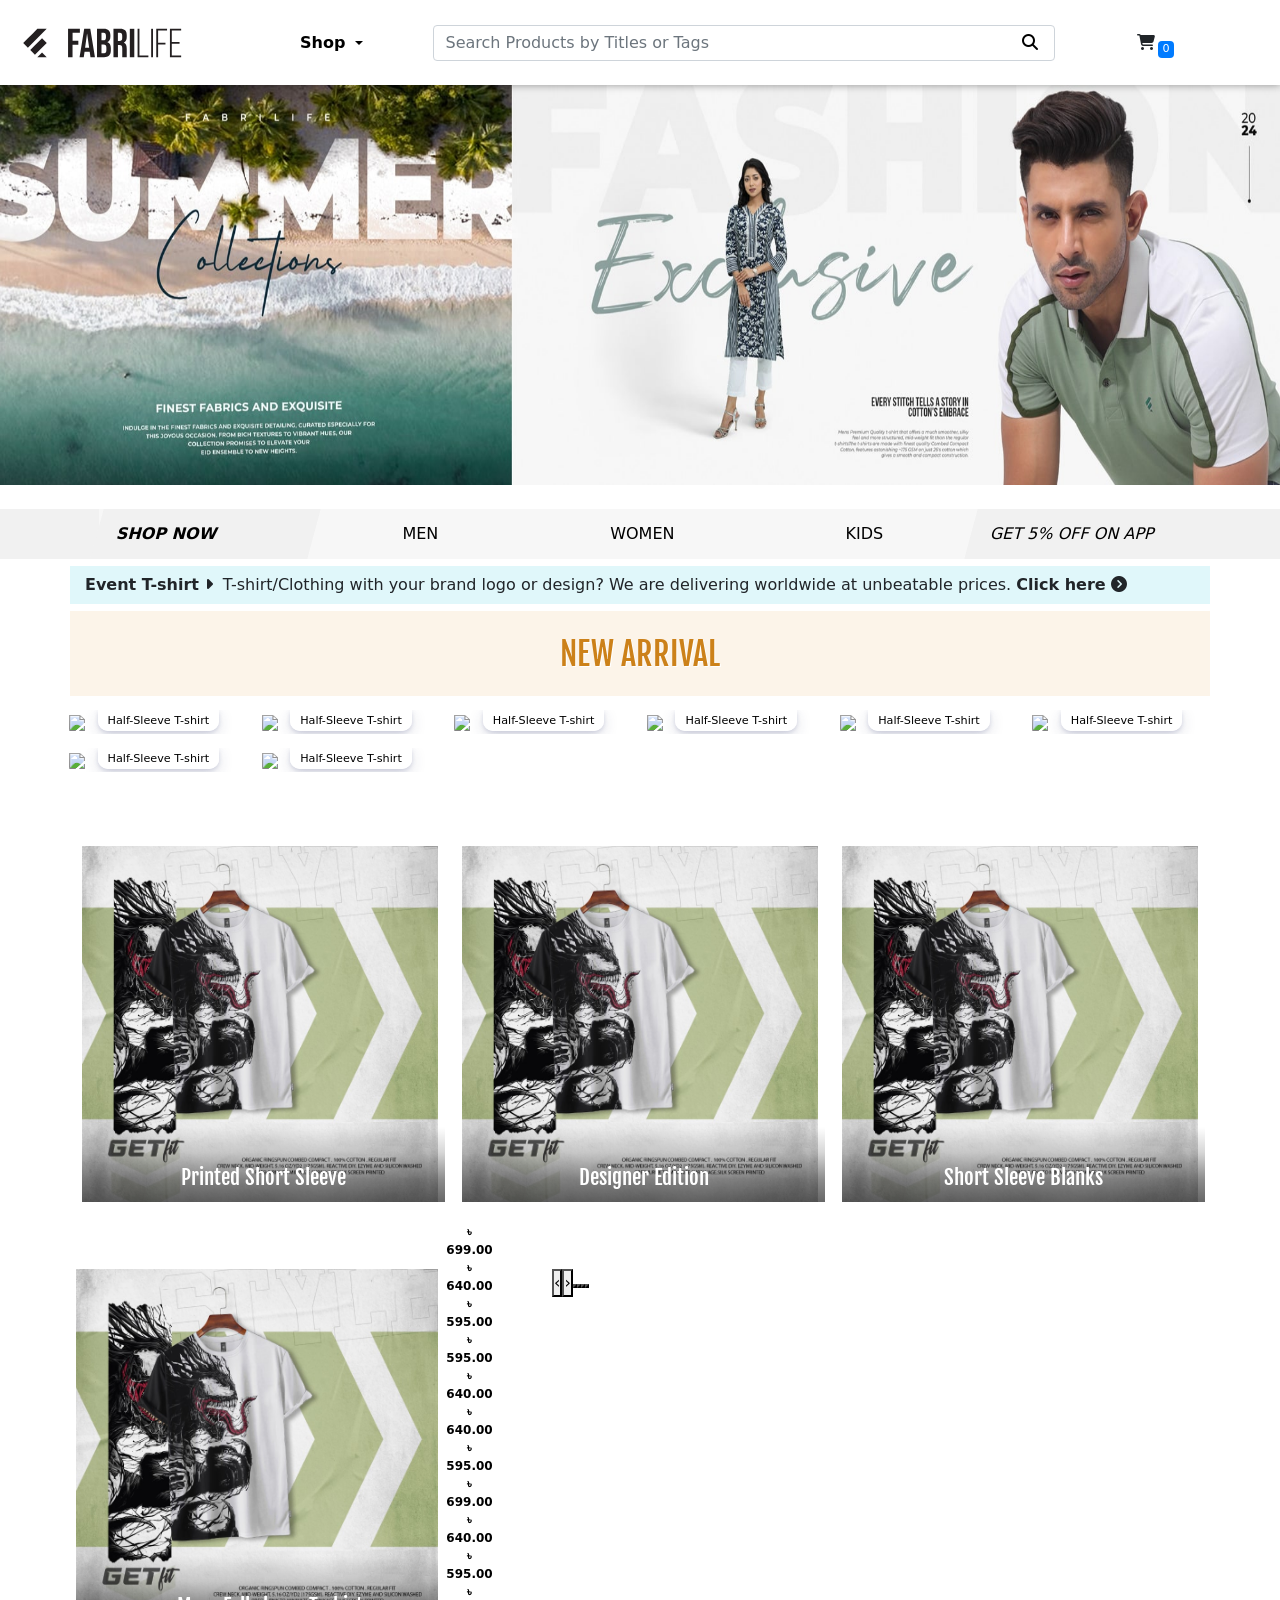
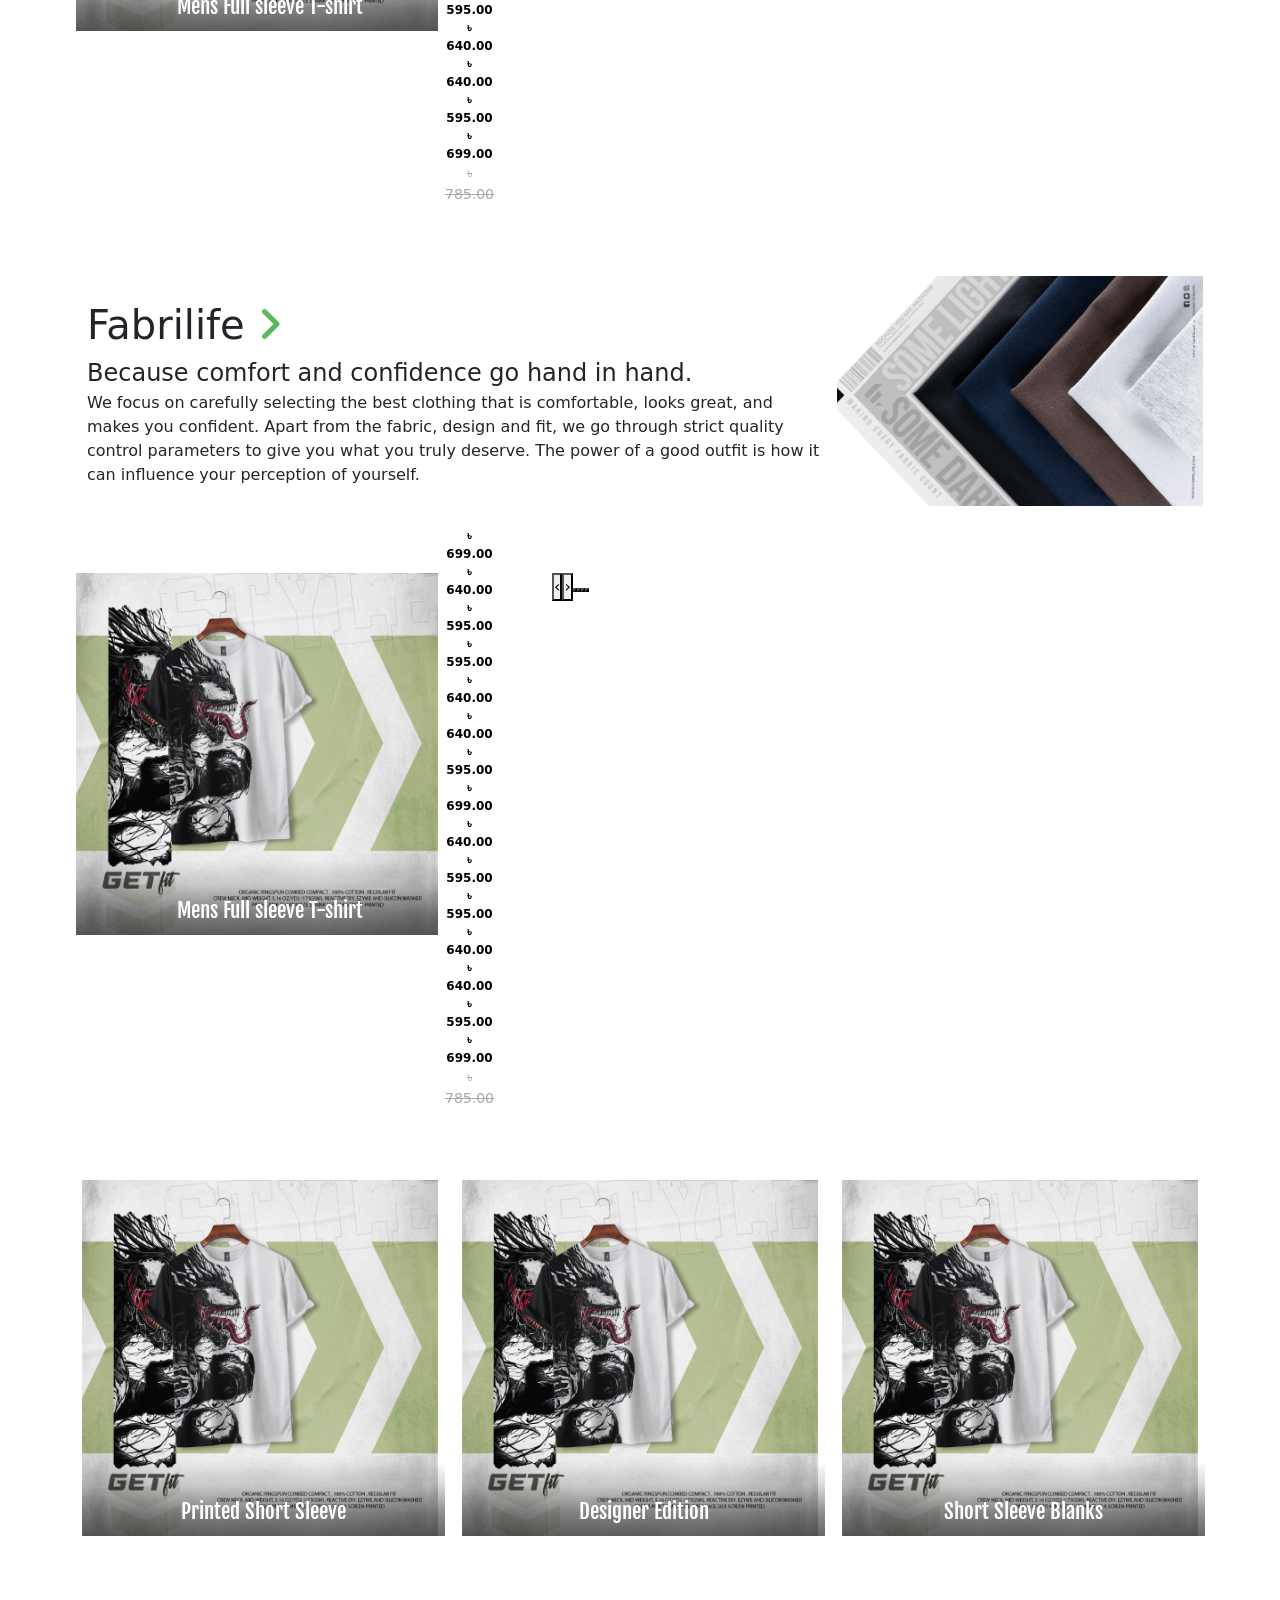
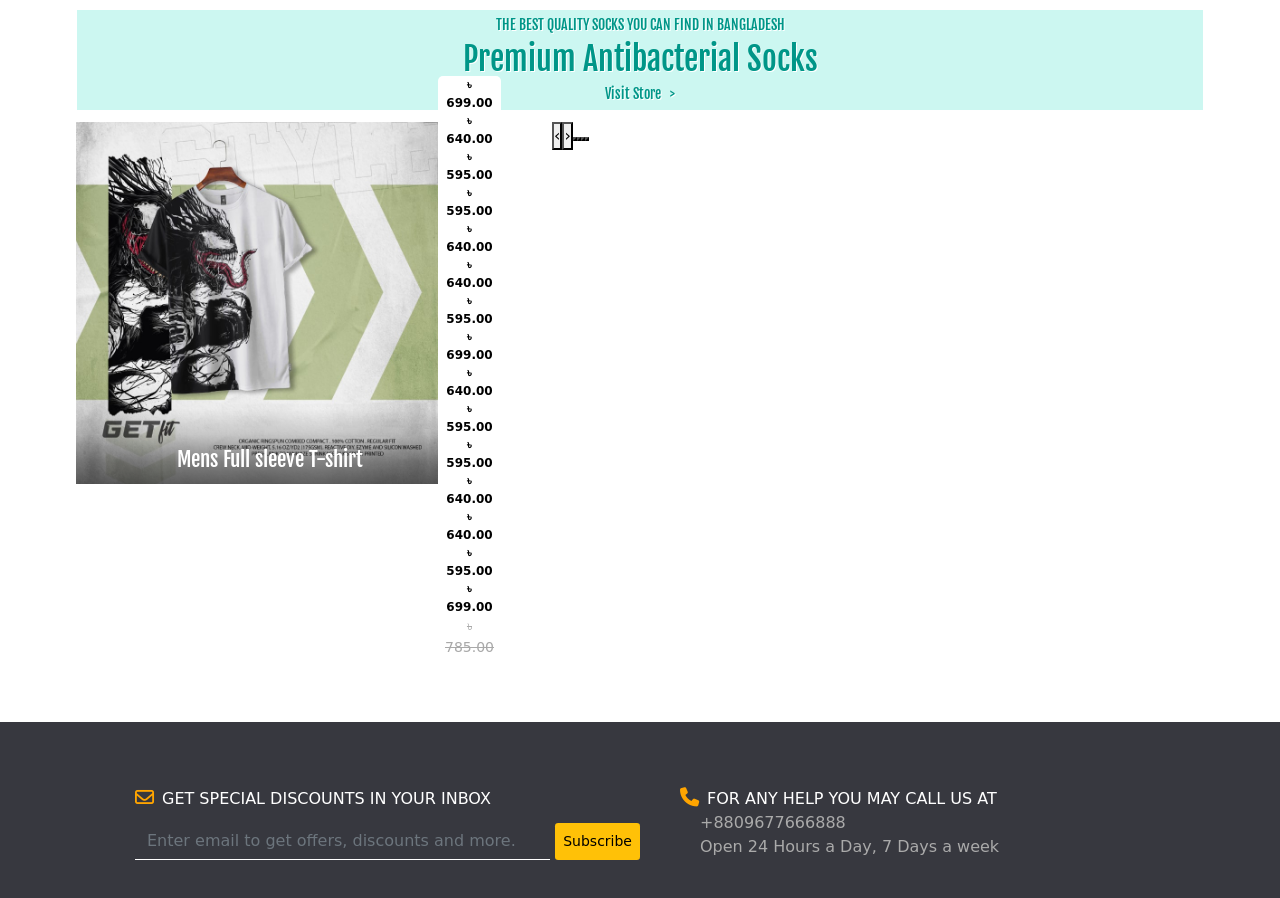
==== commit c93b7f0f: "responsive complete" ====
--- a/index.html
+++ b/index.html
@@ -20,8 +20,8 @@
           <button class="navbar-toggler" type="button" data-bs-toggle="collapse" data-bs-target="#dropdown_mobile" aria-controls="navbarSupportedContent" aria-expanded="false">
             <span class="navbar-toggler-icon"></span>
           </button>
-          <a class="order-3 me-1 d-none-width ms-auto" href="cart.html"><button class="btn" type="button"><i class="fa-solid fa-cart-shopping"></i> <span>0</span></button></a>
-          <button class="border-0 bg-transparent order-4 d-none-width me-2" onclick="toggleForm()"><i class="fa-solid fa-magnifying-glass"></i></button>
+          <a class="order-3 me-1 d-none ms-auto" href="cart.html"><button class="btn" type="button"><i class="fa-solid fa-cart-shopping"></i> <span>0</span></button></a>
+          <button class="border-0 bg-transparent order-4 d-none me-2" onclick="toggleForm()"><i class="fa-solid fa-magnifying-glass"></i></button>
           <div class="navbar-collapse" id="navbarSupportedContent">
             <ul class="navbar-nav me-auto mb-2 mb-lg-0">              
               <li class="nav-item dropdown active" >
@@ -148,7 +148,31 @@
                         </div>
                     </div>
                 </div>
-            </div>
+            </div>            
+        <div class="col-xl-2 col-lg-3 col-md-4 col-sm-6 col-xs-6">
+            <div class="flex-cat-block">
+                <div class="flex-cat-img">
+                    <a href="">
+                        <img src="https://www.fabrilife.com/image-gallery/61a794e19d4b4-square.jpg">
+                    </a>
+                    <div class="flex-cat-button">
+                        <a href="">Half-Sleeve T-shirt</a>
+                    </div>
+                </div>
+            </div>
+        </div>
+        <div class="col-xl-2 col-lg-3 col-md-4 col-sm-6 col-xs-6">
+            <div class="flex-cat-block">
+                <div class="flex-cat-img">
+                    <a href="">
+                        <img src="https://www.fabrilife.com/image-gallery/61a794e19d4b4-square.jpg">
+                    </a>
+                    <div class="flex-cat-button">
+                        <a href="">Half-Sleeve T-shirt</a>
+                    </div>
+                </div>
+            </div>
+        </div>
         <div class="col-xl-2 col-lg-3 col-md-4 col-sm-6 col-xs-6">
             <div class="flex-cat-block">
                 <div class="flex-cat-img">
--- a/css/style.css
+++ b/css/style.css
@@ -100,7 +100,7 @@
 }
 #banner {
     & .item img{
-        height: 350px;
+        height: 400px;
     }
 }
 .body-menu{
@@ -916,7 +916,7 @@
             }
             & .priceDiv{
                 & p{ 
-                    font-family:Arial, Helvetica, sans-serif
+                    font-family:Arial, Helvetica, sans-serif;
                     & span:first-child{
                         color:#949494;
                         font-size: 15px
@@ -952,8 +952,16 @@
                         -webkit-transition: 0.4s ease-in-out;
                         transition: 0.1s ease-in-out;
                         border-radius: 0px !Important;
-                    }
-                    & .size-selector-selected {
+                        transition: all 0.5s ease;
+                    }
+                    & input[type=radio] {
+                        position: absolute;
+                        z-index: -1;
+                        pointer-events: none;
+                        opacity: 0;
+                    }
+                    & input[type=radio]:checked + label {
+                        transform: scale(1.05);
                         width: auto;
                         min-width: 60px;
                         padding: 5px;
@@ -967,6 +975,7 @@
                         -webkit-transition: 0.4s ease-in-out;
                         transition: 0.1s ease-in-out;
                         border-radius: 0px !Important;
+                        transition: all 0.3s ease;
                     }
                 }
             }
--- a/css/responsive.css
+++ b/css/responsive.css
@@ -95,13 +95,20 @@
                     }
                 }
                 & .search-form.active {
-                    top: 65px;
+                    top: 67px;
                     z-index: 1;
                     visibility: visible;
                     pointer-events: all; 
                 }
                 
             } 
+            & button.order-4 {
+                font-size: 18px;
+                display: inline-block !important;
+            }
+            & a.order-3{
+                display: inline-block !important;                
+            }
             & button.btn {
                 margin-right: 15px;
                 position: relative;
@@ -158,7 +165,7 @@
         }    
     }
     .hero-link {
-        width: 95%;
+        width: 100%;
     }
     #poster_product{
         margin-top: 10px;
@@ -243,287 +250,21 @@
     }
     /* Shop Page Full CSS */
     #shop-content {
-        display: flex;
-        gap: 1em;
-        padding: 1em;
-    
         & .sidebar {
-            width: 20%;
-            padding: 1em;
-            height: calc(100vh - 110px);
-            overflow-y: auto;
-            background: #f8f8f8;
-            text-transform: capitalize;
-            transition: 0.2s ease;
-        
-            h2 {
-                font-size: 1.2em;
-                margin-bottom: 1em;
-            }
-        
-            ul {            
-                font-weight: 400;
-                line-height: 1.5;
-        
-                .ais-RefinementList-item {
-                    cursor: pointer;
-                    vertical-align: middle;
-                    margin-bottom: 4px;
-                    .level2 {
-                        margin-left: 15px;
-                        font-weight: bold;
-                        font-size: 0.85em;
-                    }
-        
-                    .level3 {
-                        margin-left: 30px;
-                        color: #555 !important;
-                    }
-        
-                    .facet-item {
-                        color: #000000;
-                        font-size: 0.85em;
-                        cursor: pointer;
-                        vertical-align: middle;
-        
-                        /* Checkbox styling */
-                        input {
-                            vertical-align: middle;
-                            cursor: pointer;
-                            -webkit-appearance: none;
-                            -moz-appearance: none;
-                            appearance: none;
-                            background-color: rgba(65, 66, 71, 0.08);
-                            border: none;
-                            height: 1rem;
-                            width: 1rem;
-                            margin: 0;
-                            margin-right: 0.5rem;
-                            position: relative;
-                            margin-top: -1px;
-        
-                            /* Add an indicator dot on focus */
-                            &:focus::after {
-                                background-color: #fff;
-                                border-radius: 4px;
-                                content: '';
-                                height: 4px;
-                                left: 50%;
-                                position: absolute;
-                                top: 50%;
-                                transform: translateX(-2px) translateY(-2px);
-                                width: 4px;
-                            }
-                        }
-        
-                        /* Default style for the checked state of .usual-checkbox */
-                        .usual-checkbox {
-                            background-color: #00aeef;
-        
-                            /* Default ::after styling for usual-checkbox */
-                            &::after {
-                                background-color: #fff;
-                                border-radius: 4px;
-                                content: '';
-                                height: 4px;
-                                left: 50%;
-                                position: absolute;
-                                top: 50%;
-                                transform: translateX(-2px) translateY(-2px);
-                                width: 4px;
-                            }
-                        }
-        
-                        /* Facet count badge styling */
-                        .facet-count {
-                            margin-left: 7px;
-                            padding: 0 6px;
-                            background: #e8e8e8;
-                            color: #222;
-                            font-size: 0.8em;
-                            border-radius: 10px;
-                            font-weight: normal;
-                            float: right;
-                            line-height: 1.8;
-                        }
-        
-                        /* Change background color of input when focused */
-                        input:focus {
-                            background-color: #00aeef;
-                        }
-                    }
-                }
-            }
-        }
-        
+            display: none;
+        }        
         & #shop-products {
-            width: 80%;
+            width: 100%;
             & .product-filters {
                 & #tagbox {
-                    display: inline-table;
-                    & .ais-tag-item {
-                        background: #e8e8e8;
-                        padding: 0px 8px 2px;
-                        margin: 0px 4px 4px 0px;
-                        font-size: .8em;
-                        color: #353535;
-                        float: left;
-                        cursor: pointer;
-                    }
-                    & .header {
-                        background: #808080;
-                        color: #e8e8e8;
-                    }
-                    & .clear {
-                        background-color: #00aeef;
-                        color: #fff;
-                    }
-                }
-            }
-            & .product-grid {
-                display: flex;            
-                flex-wrap: wrap;
-                & .product-card {
-                    margin-top: 5px;
-                    border-radius: 0px;
-                    -webkit-transition: 0.1s ease-in;
-                    transition: 0.1s ease-in;
-                    height: auto;
-                    overflow: hidden;
-                    box-shadow: 0px 0px 5px 3px #efefef;
-                    border: none;
-                    cursor: pointer;
-                    position: relative;
-                    & a .gallerythumbWrapperLoaded {
-                        background: #FFF !important;
-                        transition: opacity 0.8s ease;
-                        & img{                            
-                            background-color: #ffffff;
-                            min-height: 13vw;
-                        }
-                        & .gallerythumbLoaded {
-                            opacity: 1;
-                        }
-                        & h6 {                            
-                            padding: 0px 10px;
-                            font-size: 1rem;
-                            white-space: nowrap;
-                            line-height: 1.5rem;
-                            margin-top: 0px;
-                            height: 1.5rem;                            
-                            text-align: center;
-                            color: #000;
-                            padding: 0px 15px;
-                        }
-                        & .card-text {
-                            text-align: center;
-                            color: #000;
-                            font-size: 1.2rem;
-                            margin-bottom: 1rem;
-                            & span:first-child{                                
-                                font-size: .8em;
-                                color: gray;
-                            }
-                            & span:last-child{                                
-                                text-decoration: line-through;
-                                color: red;
-                                font-size: 1rem;
-                            }
-                        }
-                        & .like-box-gallery {
-                            color: #ff005a;
-                            position: absolute;
-                            top: 3px;
-                            width: 100%;
-                            float: right;
-                            text-align: right;
-                            padding-right: 5px;
-                            & span{                                
-                                display: none;
-                                background: #ff005a;
-                                padding: 1px 5px 1px 5px;
-                                font-size: .7rem;
-                                color: #FFF;
-                                border-top-left-radius: 5px;
-                                border-bottom-left-radius: 5px;
-                            }
-                        }
-                    }
-                    & .discounted_amount {
-                        background: #333333;
-                        width: fit-content;
-                        margin-left: auto;
-                        color: #FFF;
-                        margin-right: auto;
-                        font-size: .8rem;
-                        line-height: 1.3rem;
-                        position: absolute;
-                        left: 0;
-                        right: 0;
-                        & span {
-                            margin: 0px 7px 0px 7px;
-                        }
-                    }
-                    & .products-cart-button {
-                        width: 100%;
-                        text-align: center;
-                        background: #333333;
-                        padding-top: 5px;
-                        padding-bottom: 5px;
-                        border: none;
-                        cursor: pointer;
-                        font-weight: 500;
-                        font-size: 13px;
-                        color: #FFF;
-                        position: relative;
-                        -webkit-transition: .3s ease;
-                        transition: .3s ease;
-                        & .products-cart-button-loader {
-                            font-size: .8rem !important;
-                            line-height: 1rem;
-                            padding: 0px !important;
-                            color: #818a91;
-                        }
-                    }
-                    & .sale {
-                        position: absolute;
-                        top: 0px;
-                        right: 0px;
-                        color: #FFF;
-                        background: #f44336;
-                        font-size: 0.8rem;
-                        line-height: 1.3rem;
-                        /* border-bottom-left-radius: 7px; */
-                        & span {
-                            margin: 0px 15px;
-                        }
-                    }
-                    & .free_delivery {
-                        position: absolute;
-                        top: 0px;
-                        left: 0px;
-                        color: #fff;
-                        background: #000000;
-                        font-size: 0.8rem;
-                        line-height: 1.3rem;
-                        padding: 0px 10px 0 5px;
-                        font-style: italic;
-                        & img {
-                            height: 18px;
-                            margin-top: -4px;
-                            transform: skew(-12deg) rotate(0deg);
-                            -webkit-transform: skew(-12deg) rotate(0deg);
-                            -moz-transform: skew(-12deg) rotate(0deg);
-                        }
-                    }
-    
+                    margin-top: 32px;
                 }
             }
         }
         
     }
     #cart{
-        margin-top: 60px;
+        margin-top: 40px;
         & .container{
             & .row{
                 & div h4 .checkout-total {
@@ -537,6 +278,22 @@
                     width: 100%;
                     font-weight: 400;
                     font-style: italic;
+                }
+                & p { margin: 15px 0 !important; }
+                & table{
+                    overflow-x: auto;
+                    -webkit-overflow-scrolling: touch;
+                    & tr td .row .col-sm-9{
+                        display: none;
+                    }
+                    & thead tr {
+                        text-wrap: nowrap;
+                        & th:first{ width: 20% !important; }
+                        & th:nth-child(2){ width: 20% !important; }
+                    }
+                    & tbody tr td.sizes select {
+                        min-width: 120px;
+                    }
                 }
             }
         }
@@ -586,221 +343,55 @@
                 width: 100%;
             }
         }
+        & .container .row h4{
+            margin: 16px 0 0 0 !important;
+        }
     }
     #details{
-        font-family: 'Rajdhani', sans-serif;    
         & .row {
-            /* Styling for the main image */
-            .main-carousel .item img {
-                width: 100%;
-                height: auto;
-                border-radius: 5px;
-            }
-            /* Styling for the thumbnails */
-            .thumbnail-carousel .item img {
-                width: 100px;
-                height: auto;
-                cursor: pointer;
-                opacity: 0.6;
-                transition: opacity 0.3s ease;
-            }
-            .thumbnail-carousel .item.active img,
-            .thumbnail-carousel .item:hover img {
-                opacity: 1;
-            }
-            /* Center thumbnail carousel */
-            .thumbnail-carousel {
-                display: flex;
-                justify-content: center;
-                margin-top: 10px;
-            }
             & .btnAddToCart {
-                width: auto;
-                margin-left: 20px;
-                color: #FFF;
-                border: none;
-                padding: 0.4rem 5rem;
-                outline-offset: -2px;
-                outline: 1px dotted !important;
-                background-color: #111;
-                font-style: italic;
-                font-size: 15px;
-                &:hover, &:focus {
-                    box-shadow: none;
-                }
-            }
-            & .product-related{
-                & h5{                
-                    font-family: 'Rajdhani', sans-serif;
-                    color: #000;
-                    margin-bottom: 1.1rem;
-                }
-                & .hr {
-                    margin-top: 0;
-                    border-top: 1px solid #000;
-                    display: block;
-                    margin-bottom: 20px;
-                }
-                & .row{
-                    margin: -7px; 
-                    padding: 0px;
-                    & div a{
-                        text-decoration: none;
-                        color: black;
-                        & img{
-                            width: 170px;
-                        }
-                    }
-                    & .product-related-desp{
-                        margin-left: 20px;
-                        
-                    }
-                }
-    
+                margin-left: 10px;
+                padding: 0.4rem 4rem;
+            }
+            & .d-none-mobile{
+                display: none;
             }
             & .details_content{
-                & .tiny-margin{
-                    margin-bottom: 1.1rem;
-                }
-                & .priceDiv{
-                    & p{ 
-                        font-family:Arial, Helvetica, sans-serif
-                        & span:first-child{
-                            color:#949494;
-                            font-size: 15px
-                        }
-                        & span:last-child{
-                            color: #000000;
-                            font-weight: bold;
-                            font-size: 25px;
-                        }
-                    }
-                }
-                & .sizes{
-                    & strong{                    
-                        width: 80px;
-                        line-height: 36px;
-                        font-family: 'Rajdhani', sans-serif;
-                    }
-                    & ul div{
-                        display: block;
-                        float: left;
-                        width: 100%;
-                        transition: 0.3s ease-in-out;
-                        & .size-selector {
-                            width: auto;
-                            min-width: 60px;
-                            padding: 5px;
-                            text-align: center;
-                            margin: 0px 10px 5px 0 !important;
-                            background-color: #fff;
-                            border: 1px solid #9e9e9e;
-                            font-size: 14px;
-                            cursor: pointer;
-                            -webkit-transition: 0.4s ease-in-out;
-                            transition: 0.1s ease-in-out;
-                            border-radius: 0px !Important;
-                        }
-                        & .size-selector-selected {
-                            width: auto;
-                            min-width: 60px;
-                            padding: 5px;
-                            text-align: center;
-                            margin: 0px 10px 5px 0 !important;
-                            background-color: #000000;
-                            border: 1px solid #9e9e9e;
-                            color: #FFF;
-                            font-size: 14px;
-                            cursor: pointer;
-                            -webkit-transition: 0.4s ease-in-out;
-                            transition: 0.1s ease-in-out;
-                            border-radius: 0px !Important;
-                        }
-                    }
-                }
-                & .no-size-selected{            
-                    background: unset;
-                    padding: 0px;
-                    font-size: .9rem;
-                }
-                & .add2cartContainer {
-                    display: block;
-                    margin-top: 20px;
-                    & .number-input {
-                        display: inline-flex;
-                        border: 1px solid #a1a1a1;
-                        & button {
-                            outline: none;
-                            -webkit-appearance: none;
-                            background-color: transparent;
-                            border: none;
-                            align-items: center;
-                            justify-content: center;
-                            width: 2rem;
-                            height: 2rem;
-                            cursor: pointer;
-                            margin: 0;
-                            position: relative;
-                            box-shadow: none;
-                            font-size: 12px;
-                            background: #FFF;
-                            color: #000;
-                            outline: none !important;
-                        }
-                        & input[type=number] {
-                            max-width: 4rem;
-                            padding: 0.5rem;
-                            border: none;
-                            font-size: 1rem;
-                            height: 2rem;
-                            text-align: center;
-                        }
-                    }
-                }            
                 & .order_btn{
-                    padding: 0.4rem 10rem;
-                    margin-left: 0;
-                    background-color: green;
+                    padding: 0.4rem 8.8rem;
                 }
                 & .self-product-description{
-                    padding: 0 0 15px 0;
+                    margin-top: 25px;
+                }
+                & .product-related_mobile{
+                    display: block !important;
                 }
             }
         }
     }
     #checkout{
-        margin-top: 60px;
-        & .container .row .col-lg-6 form{
-            & .payment-method-selector {
-                margin-left: 0px;
-                padding-left: 0px;
-                margin-top: 10px;
-                line-height: 60px;
-                width: 190px;
-                padding: 5px;
-                border-radius: 5px;
-                height: 75px;
-                border: 1px solid #ffffff;
-                transition: .3s ease;
-                box-shadow: 0px 0px 5px 0px #9f9f9f;
-                max-width: 48%;
-                position: relative;
-                & label {
-                    line-height: 60px;
-                    & .payment-method-logo {
-                        position: absolute;
-                        width: 80%;
-                        top: calc(50% - 22px);
-                        left: 26px;
-                    }
-                } 
-            }
-            & .payment-confirm{
-                width: 100%;
-                border-radius: 0;
-                outline: 1px white dotted;
-                outline-offset: -2px;
-                font-style: italic;
+        margin-top: 40px;
+        & .container .row {
+            & .col-lg-6:first-child{
+                order: 2;
+                & .checkout_model_btn {
+                    display: inline-block !important;
+                    margin: 0px 0 20px 50%;
+                    transform: translateX(-50%);
+                    padding: 0 .75rem;
+                    border-radius: 0;
+                    font-size: 14px;
+                }
+                & form .payment-container {
+                    display: flex;
+                    justify-content: space-between;
+                    & .payment-method-selector {
+                        max-width: 47%;
+                    }
+                }
+            }
+            & .col-lg-6:nth-child(2){
+                display: none;
             }
         }
     }
@@ -810,10 +401,10 @@
 @media all and (min-width: 800px) and (max-width:1024px){  
     .d-none-width{
         display: none;
-    }  
+    }
 }
 @media all and (min-width: 1025px) and (max-width: 1399px){
     .d-none-width{
         display: none;
-    } 
+    }
 }
